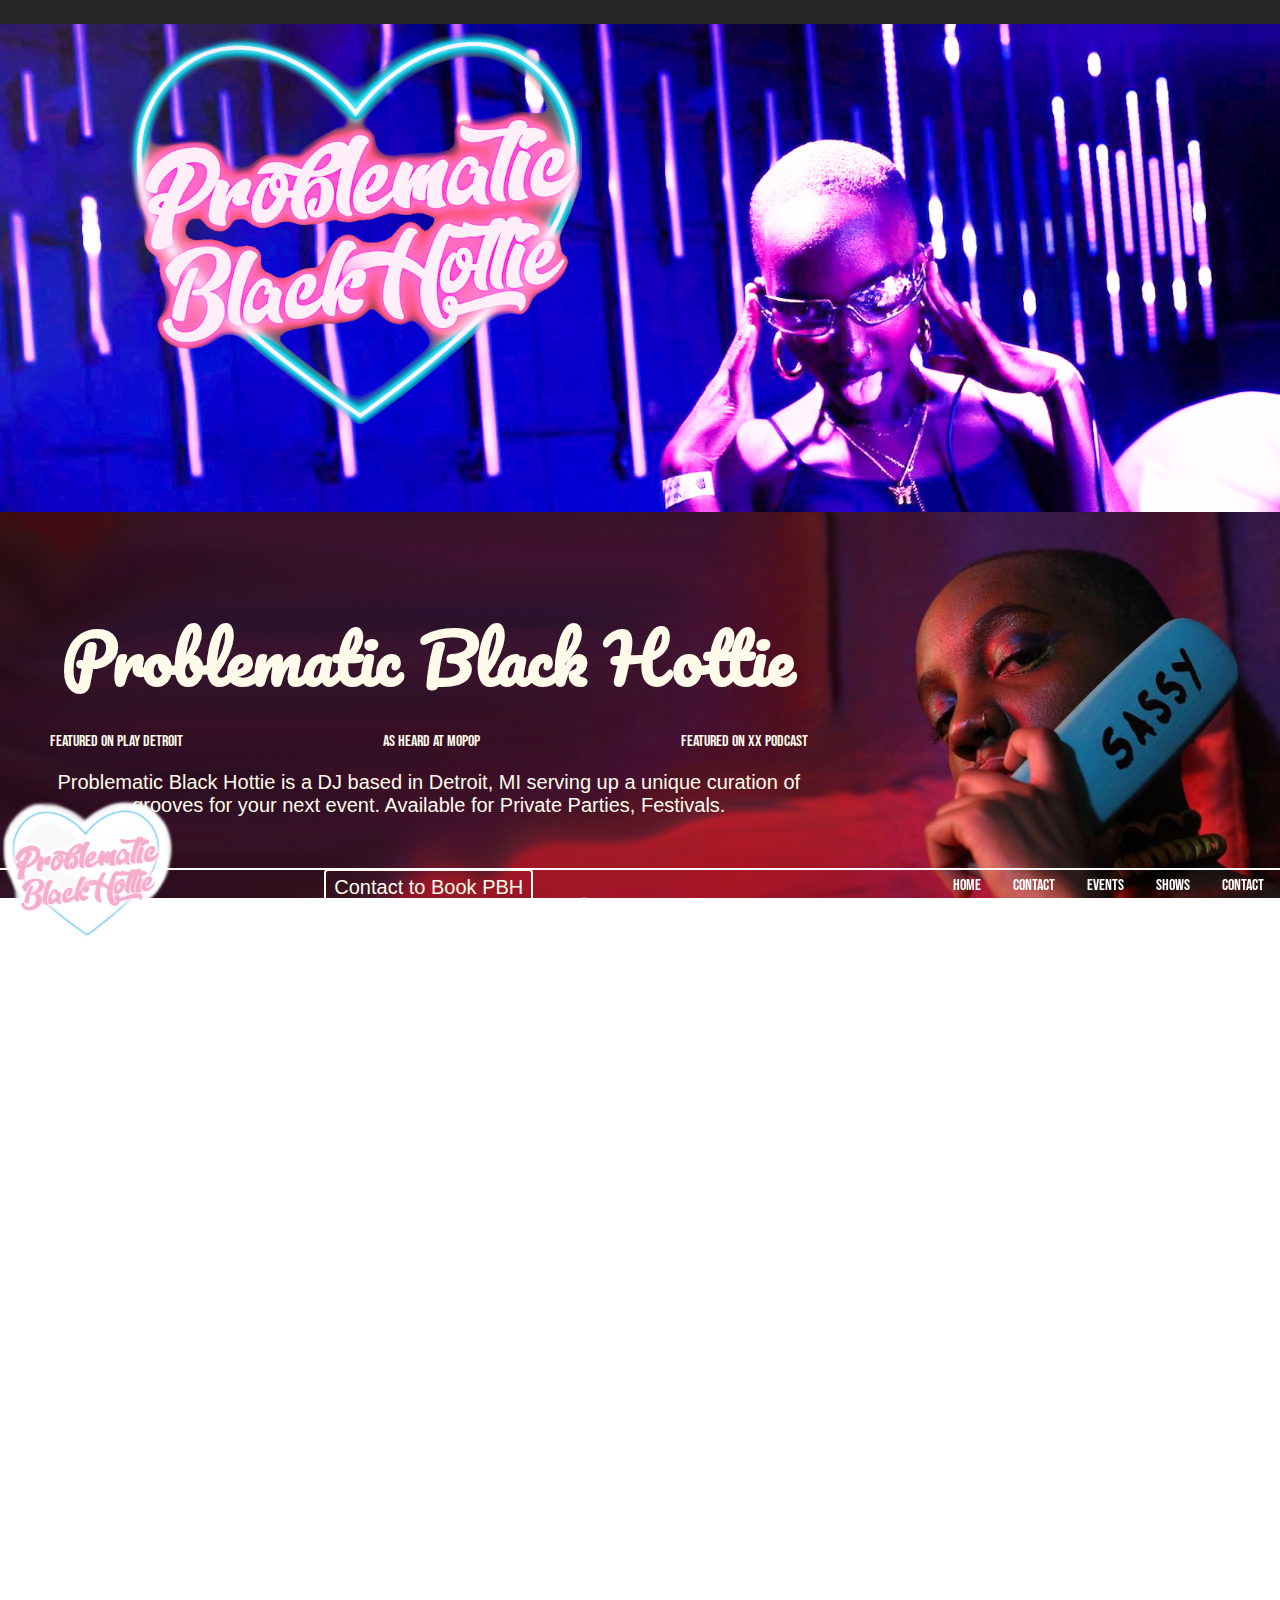
==== index.html @ 229913a7 "Initial draft." ====
<!DOCTYPE html>
<html lang="en">

<head>
    <meta charset="utf-8">
    <title>Problematic Black Hottie</title>
    <meta name="description" content="From classic RnB, to the hottest current music from around the world, Problematic Black Hottie (aka Nyambura Njee) is one of Detroit’s leading premier selectors and tastemakers. For PBH, her outstanding selecting skills plus acute ability too curate a contagious vibe, combined with an “Iconic” aesthetic are her defining factor. With a consistently signature style, sound, look, and energy, Problematic Black Hottie has become a Detroit staple and household name in less than two years.">
    <meta name="keywords" content=" detroit dj, detroit artist, RnB dj, international dj">
    <link rel="stylesheet" href="styles/style.css">
    <meta name="viewport" content="width=device-width, initial-scale=1.0">
    <meta property="og:title" content="Problematic Black Hottie" />
    <meta property="og:description" content="Problematic Black Hottie is a DJ from Detroit, MI, USA.  Has become a Detroit staple and household name in less than two years." />
    <meta property="og:type" content="website" />
    <meta property="og:url" content="https://www.problematicblackhottie.com/" />
    <meta property="og:image" content="image/og/pbh-og-300.jpg" />
    <meta property="og:image:width" content="300" />
    <meta property="og:image:height" content="300" />
    <meta property="og:image" content="image/og/pbh-og-1000.jpg" />
    <meta property="og:image:width" content="1000" />
    <link rel="shortcut icon" href="/favicon.ico" />
    <link href="https://fonts.googleapis.com/css?family=Anton|Bebas+Neue|Pacifico|Questrial&display=swap" rel="stylesheet">
    <script src="https://code.jquery.com/jquery-3.4.1.min.js" integrity="sha256-CSXorXvZcTkaix6Yvo6HppcZGetbYMGWSFlBw8HfCJo=" crossorigin="anonymous"></script>
    <script src="scripts/script.js"></script>
</head>

<body>
    <header class="menu">
        <div class="logo"><img src="images/content/pbh-logo-cutout-white-color.png" alt="Problematic Black Hottie logo"></div>
        <nav class="nav">

            <ul id="menu">
                <li><a href="/">Home</a></li>
                <li><a href="mailto:Zach@vazumrocks.com">Contact</a></li>
                <li><a href="/events">Events</a></li>
                <li><a href="/shows">Shows</a></li>
                <li><a href="mailto:Zach@vazumrocks.com">Contact</a></li>
            </ul>

            <div class="hamburger-container">
                <ul class="hamburger">
                    <li></li>
                    <li></li>
                    <li></li>
                </ul>
            </div>

        </nav>

    </header>
    <div class="ticker-wrap"><div class="ticker">
        <div class="ticker__item">* * * Last Chance PBH All Star Merch * * *</div>
        <div class="ticker__item">New Merch coming in 2020!!!</div>
    </div></div>
    <div class="banner" style="background-image: url('images/bg/pbh-purple-dj-w-logo.jpg');">
    </div>
    <main>
        <section id="events">
            <h2>Upcoming Shows</h2>
            <!-- <div class="slant-up"></div> -->
            <div class="icon"><img src="images/content/sparkle.png"></div>
            <div class="icon"><img src="images/content/orange-slice.png"></div>
            <div class="icon"><img src="images/content/orange-whole.png"></div>
            <div class="icon"><img src="images/content/cherries.png"></div>
            <div class="flex-container">
                <ul id="show-list">
                    <li><div class="wrapper"><img src="images/content/94-east-africa-show-poster.png" alt=""><div class="show-info"><span class="date">12/31/19</span><span class="title">1517 Broadway, Detroit, MI</span><a href="" class="get-tickets button">Facebook Event<span class="visibly-hidden">Facebook Event for Problematic Black Hottie in Detroit, MI on Dec 26 2019</span></span></a></div></div></li>
                    <li><div class="wrapper"><img src="images/content/94-east-africa-show-poster.png" alt=""><div class="show-info"><span class="date">12/26/19</span><span class="title">1517 Broadway, Detroit, MI</span><a href="" class="get-tickets button">Facebook Event<span class="visibly-hidden">Facebook Event for Problematic Black Hottie in Detroit, MI on Dec 26 2019</span></span></a></div></div></li>
            </div>
        </section>
        <section id="contact">
            <div class="content-box">
                <h2>Problematic Black Hottie</h2>
                <ul>
                    <li>Featured on Play Detroit</li>
                    <li>As heard at Mopop</li>
                    <li>Featured on XX Podcast</li>
                </ul>
                <p>Problematic Black Hottie is a DJ based in Detroit, MI serving up a unique curation of grooves for your next event. Available for Private Parties, Festivals.</p>
                <button>Contact to Book PBH                
                    <div class="icon"><img src="images/content/phone.png"></div>
                </button>
            </div>
        </section>
        <section id="social-cta">
            <h2 class="visibly-hidden">Follow Problematic Black Hottie For Live and Direct Black Girl Magic</h2>

            <div class="flex-container">
                <a href="https://soundcloud.com/problematicblackhottie" class="social-icon soundcloud">
                    <div><span class="visibly-hidden">Problematic Black Hottie's Soundcloud</span>
                        <div class="inner"><img src="images/icons/soundcloud-white.png" /></div>
                    </div>
                </a>
                <a href="https://open.spotify.com/playlist/0a9Ny7xO63K26u5kKhuHhK?" class="social-icon spotify">
                    <div><span class="visibly-hidden">Problematic Black Hottie's Spotify</span>
                        <div class="inner"><img src="images/icons/spotify-white.png" /></div>
                    </div>
                </a>
                <a href="https://www.youtube.com/channel/UCrXOx9rAMqIMLn2zxDo0K-A" class="social-icon youtube">
                    <div><span class="visibly-hidden">Problematic Black Hottie's Youtube</span>
                        <div class="inner"><img src="images/icons/yt-white.svg" /></div>
                    </div>
                </a>
                <a href="https://www.facebook.com/problematicblackhottie/" class="social-icon facebook">
                    <div><span class="visibly-hidden">Problematic Black Hottie's Facebook</span>
                        <div class="inner"><img src="images/icons/fb-white.png" /></div>
                    </div>
                </a>
                <a href="https://www.instagram.com/problematicblackhottie/?hl=en" class="social-icon instagram">
                    <div><span class="visibly-hidden">Problematic Black Hottie's Instagram</span>
                        <div class="inner"><img src="images/icons/ig-white.png" /></div>
                    </div>
                </a>

            </div>
            <div class="playlist">
                <iframe src="https://open.spotify.com/embed/playlist/0a9Ny7xO63K26u5kKhuHhK" width="300" height="380" frameborder="0" allowtransparency="true" allow="encrypted-media"></iframe>
            </div>
        </section>
        
    </main>
    <footer id="music">
        <p>Copyright &copy; 2020 Problematic Black Hottie. <a href="http://alwaysuninc.com">Design by always.uninc</a></p>
    </footer>
</body>

</html>
---- styles/style.css ----
@-webkit-keyframes shake {
	0% { -webkit-transform: translate(2px, 1px) rotate(0deg); }
	10% { -webkit-transform: translate(-1px, -2px) rotate(-1deg); }
	20% { -webkit-transform: translate(-3px, 0px) rotate(1deg); }
	30% { -webkit-transform: translate(0px, 2px) rotate(0deg); }
	40% { -webkit-transform: translate(1px, -1px) rotate(1deg); }
	50% { -webkit-transform: translate(-1px, 2px) rotate(-1deg); }
	60% { -webkit-transform: translate(-3px, 1px) rotate(0deg); }
	70% { -webkit-transform: translate(2px, 1px) rotate(-1deg); }
	80% { -webkit-transform: translate(-1px, -1px) rotate(1deg); }
	90% { -webkit-transform: translate(2px, 2px) rotate(0deg); }
	100% { -webkit-transform: translate(1px, -2px) rotate(-1deg); }
}

@-webkit-keyframes ticker {
  0% {
    -webkit-transform: translate3d(0, 0, 0);
    transform: translate3d(0, 0, 0);
    visibility: visible;
  }

  100% {
    -webkit-transform: translate3d(-100%, 0, 0);
    transform: translate3d(-100%, 0, 0);
  }
}

@keyframes ticker {
  0% {
    -webkit-transform: translate3d(0, 0, 0);
    transform: translate3d(0, 0, 0);
    visibility: visible;
  }

  100% {
    -webkit-transform: translate3d(-100%, 0, 0);
    transform: translate3d(-100%, 0, 0);
  }
}

.ticker-wrap {
    position: fixed;
    z-index: 2;
    top: 0;
    left: 0;
    width: 100%;
    overflow: hidden;
    height: 1.5rem;
    line-height: 1.5rem;
    background-color: var(--black); 
    padding-left: 100%;
    box-sizing: content-box;
    text-shadow: 0 0 2px white;
    font-size: 1rem;
    font-family: 'Questrial', sans-serif;

}

.ticker {
    overflow: hidden;
    display: inline-block;
    white-space: nowrap;
    padding-right: 100%;
    box-sizing: content-box;

    -webkit-animation-iteration-count: infinite; 
            animation-iteration-count: infinite;
    -webkit-animation-timing-function: linear;
            animation-timing-function: linear;
   -webkit-animation-name: ticker;
           animation-name: ticker;
    -webkit-animation-duration: 30s;
            animation-duration: 30s;
}
.ticker__item {
    display: inline-block;
    color: white;
    margin: 0 2rem;
}
.ticker__item:nth-of-type(1) {
    color: var(--light-purple);
}
.ticker__item:nth-of-type(2) {
    color: var(--light-pink);
}
.ticker__item:nth-of-type() {
    color: var(--light-teal);
}



/* Reset */

* {
    box-sizing: border-box;
    max-width: 100%;
}

img {
    max-width: 100%;
}

html,
body {
    --off-white: #fffbea;
    --light-teal: #93E1D8;
    --light-purple: #E2AFDE;
    --purple: #9266BE;
    --pink: #FF5D73;
    --light-pink: #FFA69E;
    --green: #73E2A7;
    --yellow: #FDDA24;
    --black: #272727;
    width: 100%;
    max-width: 100%;
    height: 100%;
    font-size: 16px;
    font-family: 'Roboto Condensed', sans-serif;
    font-weight: 300;
    padding: 0;
    margin: 0;
    background-color: white;
    color: var(--black);
    overflow-x: hidden;
    position: relative;
}

.visibly-hidden {
    text-indent: -9999px;
    color: transparent;
    font-size: 0;
    margin: 0;
}

h1,
h2,
h3,
h4,
h5 {
    font-family: 'Pacifico', cursive;
    font-weight: 700;
    color: inherit;
    margin-top: 0;
    margin-bottom: 1rem;
    text-align: center;
}

h1 {
    font-size: 7vw;
    position: relative;
}

h2 {
    font-size: 5vw;
    position: relative;
}

h3 {
    font-size: 4vw;
    position: relative;
}

h4 {
    font-size: 3vw;
}

.big {
    display: block;
}

.subheader {
    display: block;
    font-family: 'Roboto Condensed', sans-serif;
    font-size: 80%;
}

strong {
    font-weight: 700;
}

a {
    cursor: pointer;
    text-decoration: none;
    color: var(--black);
    display: inline-block;
    transition: .4s;
}

a:hover,
a:focus {
    color: var(--black);
}

blockquote {
    margin-top: 2em;
    font-style: italic;
    text-align: left;
}

ul {
    margin: 0;
    padding: 0;
}

ul li {
    margin: 0;
    padding: 0;
    list-style-type: none;
}

.nav {
    width: 100%;
    clear: both;
    position: relative;
}

ul#menu li a {
    width: 100%;
    display: block;
    padding: 0.25em 1em 0 1em;
    transition: background 0.2s;
    text-decoration: none;
    position: relative;
    line-height: 1.5em;
    color: white;
}
ul#menu li a:hover,
ul#menu li a:focus {
    color: var(--pink);
    background-color: rgba( 255, 255, 255, 0.8);
    box-shadow: 0 0 10px#FFF;
}

.nav ul#menu {
    display: flex;
    justify-content: flex-end;
}

.social-icon {
    flex: 1 1 auto;
    text-decoration: none;
    color: #FFF;
    max-width: 100%;
    border-radius: 5px;
    border: 2px solid transparent;
    position: relative;
    padding: 1em;
    opacity: .7;
}

.social-icon:hover,
.social-icon:focus {
    opacity: 1;
}

.social-icon .inner {
    position: absolute;
    height: 100%;
    width: 100%;
    border-radius: 50%;
    display: flex;
    align-items: center;
    justify-content: center;
    top: 0;
    left: 0;
}

.social-icon>div {
    margin: 10px;
}

.social-icon img {
    position: relative;
    display: block;
    width: 70%;
}

#promo-modal {

}

#promo-banner {
    background:
}



/* ----------------------------------------------
 * Generated by Animista on 2019-12-25 13:0:41
 * Licensed under FreeBSD License.
 * See http://animista.net/license for more info. 
 * w: http://animista.net, t: @cssanimista
 * ---------------------------------------------- */

/**
 * ----------------------------------------
 * animation wobble-hor-bottom
 * ----------------------------------------
 */
 @-webkit-keyframes wobble-hor-bottom {
    0%,
    100% {
      -webkit-transform: translateX(0%);
              transform: translateX(0%);
      -webkit-transform-origin: 50% 50%;
              transform-origin: 50% 50%;
    }
    15% {
      -webkit-transform: translateX(-30px) rotate(-6deg);
              transform: translateX(-30px) rotate(-6deg);
    }
    30% {
      -webkit-transform: translateX(15px) rotate(6deg);
              transform: translateX(15px) rotate(6deg);
    }
    45% {
      -webkit-transform: translateX(-15px) rotate(-3.6deg);
              transform: translateX(-15px) rotate(-3.6deg);
    }
    60% {
      -webkit-transform: translateX(9px) rotate(2.4deg);
              transform: translateX(9px) rotate(2.4deg);
    }
    75% {
      -webkit-transform: translateX(-6px) rotate(-1.2deg);
              transform: translateX(-6px) rotate(-1.2deg);
    }
  }
  @keyframes wobble-hor-bottom {
    0%,
    100% {
      -webkit-transform: translateX(0%);
              transform: translateX(0%);
      -webkit-transform-origin: 50% 50%;
              transform-origin: 50% 50%;
    }
    15% {
      -webkit-transform: translateX(-30px) rotate(-6deg);
              transform: translateX(-30px) rotate(-6deg);
    }
    30% {
      -webkit-transform: translateX(15px) rotate(6deg);
              transform: translateX(15px) rotate(6deg);
    }
    45% {
      -webkit-transform: translateX(-15px) rotate(-3.6deg);
              transform: translateX(-15px) rotate(-3.6deg);
    }
    60% {
      -webkit-transform: translateX(9px) rotate(2.4deg);
              transform: translateX(9px) rotate(2.4deg);
    }
    75% {
      -webkit-transform: translateX(-6px) rotate(-1.2deg);
              transform: translateX(-6px) rotate(-1.2deg);
    }
  }
  

  .icon {
    position: absolute;
    width: 150px;
    z-index: 5;
    display: none;
}

.icon:hover {
    -webkit-animation: wobble-hor-bottom 2s infinite both;
	        animation: wobble-hor-bottom 2s infinite both;
}

#events h2 {
    margin: 0;
}

#events .icon:nth-of-type(1) {
    top: -100px;
    left: 2vw;
}

#events .icon:nth-of-type(2) {
    top: 100px;
    right: -10px;
}

#events .icon:nth-of-type(3) {
    bottom: 20px;
    left: -20px;
}

#events .icon:nth-of-type(4) {
    bottom: -50px;
    right: 20px;
}

/* Layout */

section {
    position: relative;
}

section>div {
    padding: 1em;
    width: 1300px;
    max-width: 100%;
    margin: 0 auto;
}

.flex-container {
    display: flex;
    align-items: center;
    flex-wrap: wrap;
    justify-content: center;
    position: relative;
}

.one-half {
    flex: 0 1 100%;
    padding: 2em 1em;
    text-align: center;
}

header {
    position: fixed;
    bottom: 0;
    display: flex;
    width: 100%;
    z-index: 10;
    height: 2em;
    border-top: 2px solid white;
    border-bottom: 2px solid white;
    font-family: 'Bebas Neue', cursive;
}

header .logo {
    width: 200px;
    margin: -75px 0 0 0;
    display: none;
}

header .menu ul li a {
    color: var(--black);
    text-decoration: none;
    text-transform: uppercase
}

.banner {
    background-position: center;
    background-size: cover;
    height: 40vw;
    min-height: 200px;
    display: flex;
    justify-content: center;
    align-items: center;
    overflow: hidden;
    position: relative;
}

.banner.video {
    height: 43vw;
    min-height: 0;
}

.banner img {
    opacity: 0.5;
    margin-top: 50px;
    width: 35vw;
}

.banner video {
    position: absolute;
    width: 112%;
    max-width: 112%;
}


/* footer */

footer {
    text-align: right;
    font-size: small;
    font-weight: normal;
    overflow: auto;
    position: absolute;
    bottom: 0;
    right: 0;
    color: var(--black);
}

footer a,
footer a:hover,
footer a:focus {
    color: var(--black);
}

footer p {
    position: absolute;
    bottom: 0;
    right: 0;
    padding: 1em 1em 1.5rem;
}


/* Sections */

#contact {
    background-image: url('../images/bg/pbh-sassy-phone.jpg');
    background-size: cover;
    background-position: center;
    min-height: 40vw;
    text-align: center;
    position: relative;
    padding: 0 2vw;
    color: var(--off-white);
    display: flex;
    align-items: center;
}



#contact h2 {
    font-size: 5.2vw;
    font-family: 'Pacifico', cursive;
}

#contact ul {
    display: flex;
    flex: 0 1 auto;
    align-items: center;
    justify-content: space-between;
    flex-wrap: wrap;
    font-family: 'Bebas Neue', cursive;
    margin: 0 0 1.25rem 0;
}

#contact ul li {
    margin: 0 0.5rem;
}

#contact p {
    font-size: 1.25rem;
}

#contact button {
    display: inline-block;
    margin: 2rem auto;
    font-size: 1.25rem;
    line-height: 2rem;
    background: transparent;
    padding: 0 0.5rem;
    border: 2px solid var(--off-white);
    color: var(--off-white);
    border-radius: 4px;
    position: relative;
}

#contact button:hover,
#contact button:focus {
    box-shadow: 0 0 10px var(--off-white);
    background: var(--off-white);
    color: var(--pink);
}

#contact .icon {
    top: 20px;
    left: 70%;

}

#contact button:hover .icon,
#contact button:focus .icon,
#contact .icon:hover {
    -webkit-animation: shake 1s infinite both;
	        animation: shake 1s infinite both;
}

#contact .content-box {
    padding: 1rem;
}

.wavy-up {
    position: absolute;
    top: -100px;
    background-image: url(../images/bg/wavy.png);
}

#events {
    background: rgb(255, 124, 132);
    background: linear-gradient(90deg, rgba(255, 124, 132, 1) 0%, rgba(251, 239, 255, 1) 50%, rgba(226, 175, 222, 1) 100%); */
    padding: 0;
}

.slant-up {
    position: absolute;
    height: 100px;
    background: white;
    transform: rotate(25deg);
    width: 150%;
}

#events {
    display: none;
}

#events.show {
    display: block;
}

#events h2 {
    text-align: center;
}

#events ul {
    display: flex;
    flex-wrap: wrap;
    align-items: stretch;
    justify-content: center;
}

#events ul li {
    flex: 0 0 250px;
    position: relative;
    display: none
}

#events ul li.active {
    display: block;

}

#events ul li .wrapper {
    margin: 0.5rem;
    position: relative;
    line-height: 0;
}

#events ul li .show-info {
    display: block;
    position: absolute;
    top: 0;
    left: 0;
    bottom: 0;
    right: 0;
    opacity: 0;
    transition: .4s;
    background-color: rgba( 255, 255, 255, 0.7);
    margin: 0.5rem;
    padding: 0.5rem;
    line-height: 1.25rem;
    font-family: 'Bebas Neue', cursive;
}

#events ul li .show-info > span{
    display: block;
}
#events ul li .show-info a {
    display: inline-block;
    background: var(--black);
    padding: 0.35em 0.5em 0 0.5em;
    color: white;
    line-height: 1rem;
}

#events ul li:hover .show-info {
    opacity: 1;
}

#social-cta {
    background-color: #fba0a5;
    background-image: url('../images/bg/neon-pink-frame-text.png');
    background-size: cover;
    background-position: center;
    min-height: 40vw;
    text-align: center;
    position: relative;
    padding: 25vw 15vw;
}

#social-cta .flex-container {
    justify-content: space-between;
    padding: 0;
}

#music {
    background-image: url('../images/bg/yellow-bg.png');
    background-size: cover;
    background-position: left;
    min-height: 40vw;
    position: relative;
    min-height: 380px;
}

.playlist {
    position: absolute;
    left: 0;
    bottom: -30vw;
    display: flex;
    justify-content: center;
    width: 100%;
    padding: 0;
    z-index: 1;
}

.playlist iframe {
    border-radius: 4px;
    border: 4px solid black;
    box-shadow: 0 0 10px#FFF;
}

@media screen and (min-width: 500px) {
    header.menu .logo {
        display: block;
    }
    #contact {
        padding: 0 35vw 0 2vw;
    }
    .icon {
        display: block;
    }
}

@media screen and (min-width: 650px) {
    .flex-container {
        flex-wrap: nowrap;
    }
    .one-half {
        flex: 0 1 50%;
        padding: 2em 1em 2em 2em;
    }
}
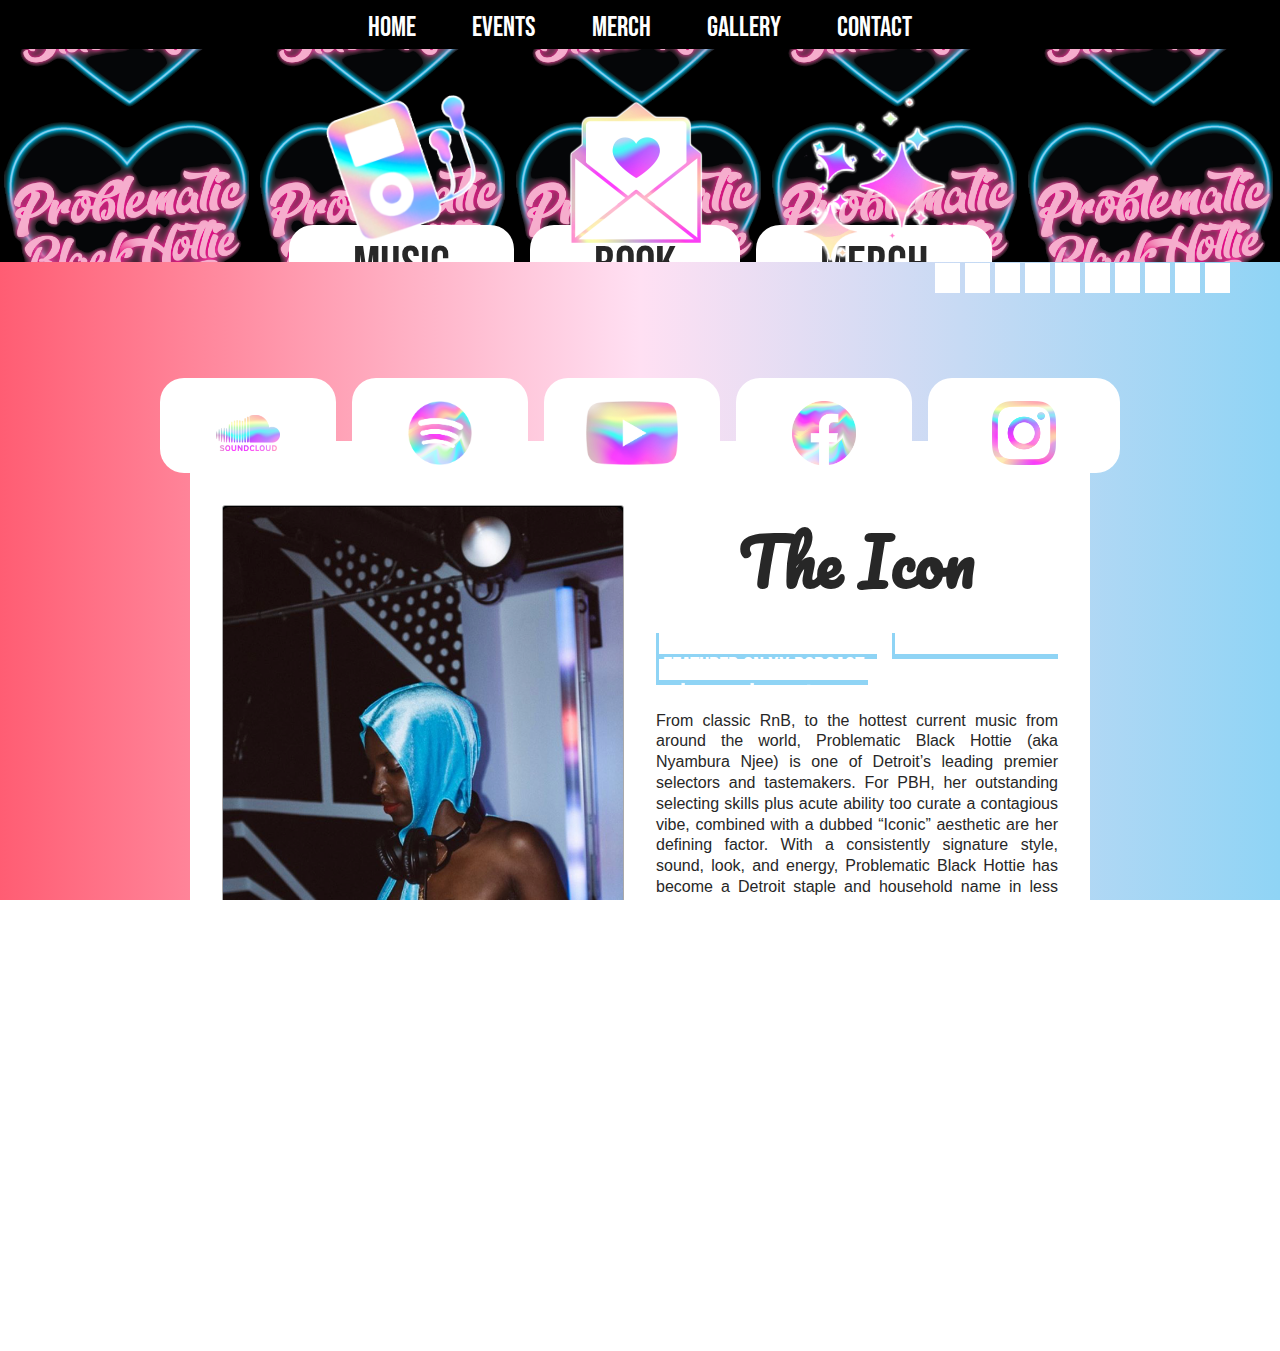
==== commit c509fb28: "V3 myspace inspiration." ====
--- a/index.html
+++ b/index.html
@@ -6,6 +6,8 @@
     <title>Problematic Black Hottie</title>
     <meta name="description" content="From classic RnB, to the hottest current music from around the world, Problematic Black Hottie (aka Nyambura Njee) is one of Detroit’s leading premier selectors and tastemakers. For PBH, her outstanding selecting skills plus acute ability too curate a contagious vibe, combined with an “Iconic” aesthetic are her defining factor. With a consistently signature style, sound, look, and energy, Problematic Black Hottie has become a Detroit staple and household name in less than two years.">
     <meta name="keywords" content=" detroit dj, detroit artist, RnB dj, international dj">
+    <link rel="stylesheet" href="styles/menu.css">
+    <link rel="stylesheet" href="styles/buttons.css">
     <link rel="stylesheet" href="styles/style.css">
     <meta name="viewport" content="width=device-width, initial-scale=1.0">
     <meta property="og:title" content="Problematic Black Hottie" />
@@ -25,15 +27,14 @@
 
 <body>
     <header class="menu">
-        <div class="logo"><img src="images/content/pbh-logo-cutout-white-color.png" alt="Problematic Black Hottie logo"></div>
         <nav class="nav">
 
             <ul id="menu">
                 <li><a href="/">Home</a></li>
-                <li><a href="mailto:Zach@vazumrocks.com">Contact</a></li>
                 <li><a href="/events">Events</a></li>
-                <li><a href="/shows">Shows</a></li>
-                <li><a href="mailto:Zach@vazumrocks.com">Contact</a></li>
+                <li><a href="/merch">Merch</a></li>
+                <li><a href="/gallery">Gallery</a></li>
+                <li><a href="/contact">Contact</a></li>
             </ul>
 
             <div class="hamburger-container">
@@ -45,82 +46,170 @@
             </div>
 
         </nav>
-
     </header>
-    <div class="ticker-wrap"><div class="ticker">
-        <div class="ticker__item">* * * Last Chance PBH All Star Merch * * *</div>
-        <div class="ticker__item">New Merch coming in 2020!!!</div>
-    </div></div>
-    <div class="banner" style="background-image: url('images/bg/pbh-purple-dj-w-logo.jpg');">
+    <main>
+    <h1 class="visually hidden">Problematic Black Hottie</h1>
+
+    <div class="video-container">
+    <div class="banner video" style="background-image: url('images/content/pbh-logo.png');">
+        <!-- <video autoplay muted loop>
+            <source src="images/pbh-intro-crop.mp4" type="video/mp4">
+          </video>     -->
+
+        
+        <div id="big-nav" class="tabs">
+            <div class="sticker">
+                <div class="icon"><img src="images/content/music.png"></div>
+                <div class="label">Music</div>
+            </div>
+            <div class="sticker">
+                <div class="icon"><img src="images/content/envelope-open.png"></div>
+                <div class="label">Book</div>
+            </div>
+            <div class="sticker">
+                <div class="icon"><img src="images/content/sparkle.png"></div>
+                <div class="label">Merch</div>
+            </div>
+        </div>
     </div>
-    <main>
+
+    </div>
+    
+        
         <section id="events">
-            <h2>Upcoming Shows</h2>
+            <!-- <h2>Upcoming Shows</h2> -->
             <!-- <div class="slant-up"></div> -->
-            <div class="icon"><img src="images/content/sparkle.png"></div>
-            <div class="icon"><img src="images/content/orange-slice.png"></div>
+            <!-- <div class="icon"><img src="images/icons/disco-ball.png"></div> -->
+            <!-- 
             <div class="icon"><img src="images/content/orange-whole.png"></div>
-            <div class="icon"><img src="images/content/cherries.png"></div>
+            <div class="icon"><img src="images/content/cherries.png"></div> -->
             <div class="flex-container">
                 <ul id="show-list">
-                    <li><div class="wrapper"><img src="images/content/94-east-africa-show-poster.png" alt=""><div class="show-info"><span class="date">12/31/19</span><span class="title">1517 Broadway, Detroit, MI</span><a href="" class="get-tickets button">Facebook Event<span class="visibly-hidden">Facebook Event for Problematic Black Hottie in Detroit, MI on Dec 26 2019</span></span></a></div></div></li>
-                    <li><div class="wrapper"><img src="images/content/94-east-africa-show-poster.png" alt=""><div class="show-info"><span class="date">12/26/19</span><span class="title">1517 Broadway, Detroit, MI</span><a href="" class="get-tickets button">Facebook Event<span class="visibly-hidden">Facebook Event for Problematic Black Hottie in Detroit, MI on Dec 26 2019</span></span></a></div></div></li>
+                    <li><div class="wrapper"><img src="images/content/94-east-africa-show-poster.png" alt=""><div class="show-info"><span class="date">12/31/20</span><span class="title">1517 Broadway, Detroit, MI</span><a href="" class="get-tickets button">Facebook Event<span class="visibly-hidden">Facebook Event for Problematic Black Hottie in Detroit, MI on Dec 26 2019</span></span></a></div></div></li>
+                    <li><div class="wrapper"><img src="images/content/94-east-africa-show-poster.png" alt=""><div class="show-info"><span class="date">12/26/20</span><span class="title">1517 Broadway, Detroit, MI</span><a href="" class="get-tickets button">Facebook Event<span class="visibly-hidden">Facebook Event for Problematic Black Hottie in Detroit, MI on Dec 26 2019</span></span></a></div></div></li>
             </div>
         </section>
-        <section id="contact">
-            <div class="content-box">
-                <h2>Problematic Black Hottie</h2>
-                <ul>
-                    <li>Featured on Play Detroit</li>
-                    <li>As heard at Mopop</li>
-                    <li>Featured on XX Podcast</li>
-                </ul>
-                <p>Problematic Black Hottie is a DJ based in Detroit, MI serving up a unique curation of grooves for your next event. Available for Private Parties, Festivals.</p>
-                <button>Contact to Book PBH                
-                    <div class="icon"><img src="images/content/phone.png"></div>
-                </button>
-            </div>
-        </section>
+        
         <section id="social-cta">
+            <div class="bar-animate">
+                <div>
+                <div class="bar bar1"></div>
+                <div class="bar bar2"></div>
+                <div class="bar bar2"></div>
+                <div class="bar bar3"></div>
+                <div class="bar bar4"></div>
+                <div class="bar bar5"></div>
+                <div class="bar bar6"></div>
+                <div class="bar bar2"></div>
+                <div class="bar bar3"></div>
+                <div class="bar bar1"></div>
+            </div>
+            <div>
+                <div class="bar bar7"></div>
+                <div class="bar bar6"></div>
+                <div class="bar bar2"></div>
+                <div class="bar bar5"></div>
+                <div class="bar bar3"></div>
+                <div class="bar bar2"></div>
+                <div class="bar bar1"></div>
+                <div class="bar bar4"></div>
+                <div class="bar bar5"></div>
+                <div class="bar bar7"></div>
+            </div>
+            </div>
             <h2 class="visibly-hidden">Follow Problematic Black Hottie For Live and Direct Black Girl Magic</h2>
 
-            <div class="flex-container">
+            <div class="tabs">
+                <div class="sticker">
+                <div class="label">
+
+                
                 <a href="https://soundcloud.com/problematicblackhottie" class="social-icon soundcloud">
                     <div><span class="visibly-hidden">Problematic Black Hottie's Soundcloud</span>
-                        <div class="inner"><img src="images/icons/soundcloud-white.png" /></div>
-                    </div>
-                </a>
+                        <img src="images/icons/soundcloud-holo.png" />
+                    </div>
+                </a>
+            </div>
+        </div>
+        <div class="sticker">
+
+            <div class="label">
+
                 <a href="https://open.spotify.com/playlist/0a9Ny7xO63K26u5kKhuHhK?" class="social-icon spotify">
                     <div><span class="visibly-hidden">Problematic Black Hottie's Spotify</span>
-                        <div class="inner"><img src="images/icons/spotify-white.png" /></div>
-                    </div>
-                </a>
+                        <img src="images/icons/spotify-holo.png" />
+                    </div>
+                </a>
+            </div>
+        </div>
+        <div class="sticker">
+
+            <div class="label">
+
                 <a href="https://www.youtube.com/channel/UCrXOx9rAMqIMLn2zxDo0K-A" class="social-icon youtube">
                     <div><span class="visibly-hidden">Problematic Black Hottie's Youtube</span>
-                        <div class="inner"><img src="images/icons/yt-white.svg" /></div>
-                    </div>
-                </a>
+                        <img src="images/icons/yt-holo.png" />
+                    </div>
+                </a>
+            </div>
+        </div>
+        <div class="sticker">
+
+            <div class="label">
+
                 <a href="https://www.facebook.com/problematicblackhottie/" class="social-icon facebook">
                     <div><span class="visibly-hidden">Problematic Black Hottie's Facebook</span>
-                        <div class="inner"><img src="images/icons/fb-white.png" /></div>
-                    </div>
-                </a>
+                        <img src="images/icons/fb-holo.png" />
+                    </div>
+                </a>
+            </div>
+        </div>
+        <div class="sticker">
+
+            <div class="label">
+
                 <a href="https://www.instagram.com/problematicblackhottie/?hl=en" class="social-icon instagram">
                     <div><span class="visibly-hidden">Problematic Black Hottie's Instagram</span>
-                        <div class="inner"><img src="images/icons/ig-white.png" /></div>
-                    </div>
-                </a>
-
-            </div>
-            <div class="playlist">
-                <iframe src="https://open.spotify.com/embed/playlist/0a9Ny7xO63K26u5kKhuHhK" width="300" height="380" frameborder="0" allowtransparency="true" allow="encrypted-media"></iframe>
-            </div>
+                        <img src="images/icons/ig-holo.png" />
+                    </div>
+                </a>
+            </div>
+        </div>
+                
+
+            </div>
+            <div class="content">
+                <div class="flex-container gallery">
+                    <div>
+                    <div><img src="images/content/pbh-blue-dj.png" alt=""></div>
+                </div>
+                <div>
+                    <h2>The Icon</h2>
+
+                    <div id="contact">
+                    <ul>
+                        <li class="pink-text"><a href="">Featured on Play Detroit</a></li>
+                        <li class="pink-text"><a href="">As heard at Mopop</a></li class="pink-text">
+                        <li class="pink-text"><a href="">Featured on XX Podcast</a></li class="pink-text">
+                    </ul>
+            </div>
+                    <p>
+                        From classic RnB, to the hottest current music from around the world, Problematic Black Hottie (aka Nyambura Njee) is one of Detroit’s leading premier selectors and tastemakers. For PBH, her outstanding selecting skills plus acute ability too curate a contagious vibe, combined with a dubbed “Iconic” aesthetic are her defining factor. With a consistently signature style, sound, look, and energy, Problematic Black Hottie has become a Detroit staple and household name in less than two years.
+                    </p>
+                </div>
+
+
+</div>  
+                
+            </div>
+            <!-- <img class="pbh" src="images/content/pbh-cutout.png" alt=""></div> -->
+            <footer id="music">
+                <p>Copyright &copy; 2020 Problematic Black Hottie. <a href="http://alwaysuninc.com">Design by always.uninc</a></p>
+            </footer>
         </section>
         
     </main>
-    <footer id="music">
-        <p>Copyright &copy; 2020 Problematic Black Hottie. <a href="http://alwaysuninc.com">Design by always.uninc</a></p>
-    </footer>
+    
 </body>
 
 </html>--- a/styles/menu.css
+++ b/styles/menu.css
@@ -0,0 +1,114 @@
+* {
+    box-sizing: border-box;
+    margin: 0;
+    padding: 0;
+  }
+  
+  body {
+    font-family: "Montserrat";
+    background-color: #fff;
+  }
+  body ul li {
+    list-style-type: none;
+  }
+  
+  .nav {
+    width: 100%;
+    z-index: 10;
+    clear: both;
+    position: relative;
+  }
+  
+  ul#menu {
+    display: none;
+  }
+  
+  ul#menu li a {
+    width: 100%;
+    display: block;
+    color: #fff;
+    padding: 1em 2em;
+    transition: background 0.2s;
+    text-decoration: none;
+    position: relative;
+    line-height: 1.5em;
+  }
+  ul#menu a:hover {
+    background-color: #303030;
+  }
+  
+  @media screen and (min-width: 500px) {
+
+    header {
+      align-items: flex-start;
+    }
+    .hamburger-container {
+      display: none;
+    }
+  
+    .nav ul#menu {
+      display: flex;
+      justify-content: flex-end;
+      font-size: 2.2vw;
+    }
+   
+    /* ul#menu li a:after {
+        content: '';
+        background-color: white;
+        height: 100%;
+        width: 3px;
+        position: absolute;
+        right: 0;
+        top: 0;
+    } */
+    ul#menu li:last-child a:after {
+        content: none;
+        display: none;
+    }
+  }
+
+  ul.hamburger li {
+    height: 5px;
+    background: #fff;
+    content: "";
+    position: relative;
+    transition: 0.25s ease-in-out;
+  }
+  
+  .hamburger .hidden {
+    opacity: 0;
+  }
+  
+  .rot45deg {
+    transform: rotate(45deg);
+    top: 10px !important;
+  }
+  
+  .rot-45deg {
+    transform: rotate(-45deg);
+  }
+  
+  ul.hamburger {
+    display: block;
+  }
+  ul.hamburger li:nth-child(1) {
+    top: 0;
+  }
+  ul.hamburger li:nth-child(2) {
+    top: 5px;
+  }
+  ul.hamburger li:nth-child(3) {
+    top: 10px;
+  }
+  
+  .hamburger-container {
+    width: 38px;
+    margin: 7px;
+    height: 30px;
+    cursor: pointer;
+    margin-left: auto;
+    position: absolute;
+    top: 0;
+    right: 0;
+  }
+  --- a/styles/buttons.css
+++ b/styles/buttons.css
@@ -0,0 +1,63 @@
+
+/* ===[ Begin Chunky Button ]=== */
+
+.chunky{
+    /* Normal State */
+    padding: 4px 15px 7px 15px;
+    width: auto;
+    height: auto;
+    color: #fff;
+    font-family: Arial, Helvetica, sans-serif;
+    font-size: 16px;
+    font-weight: bold;
+    font-style: normal;
+    font-smoothing: antialiased;
+    -webkit-font-smoothing: antialiased;
+    -moz-font-smoothing: antialiased;
+    -o-font-smoothing: antialiased;
+    -ms-font-smoothing: antialiased;
+    text-decoration: none;
+    text-shadow: 0 -1px 1px rgba(0,0,0,0.50);
+    border-radius: 3px;
+    -webkit-border-radius: 3px;
+    -moz-border-radius: 3px;
+    -o-border-radius: 3px;
+    -ms-border-radius: 3px;
+    border: 1px solid rgba(0,0,0,0.50);
+    border-top: 1px solid rgba(0,0,0,0.001);
+    cursor: pointer;
+}
+
+.chunky{
+    /* Hover State */
+    box-shadow: 0 0 10px rgba(0,0,0,0.35), 0px 1px 3px rgba(0,0,0,0.18), inset 0px -3px 0px rgba(0,0,0,0.35), inset 0px 14px 14px rgba(255,255,255,0.35);
+        -webkit-box-shadow: 0 0 10px rgba(0,0,0,0.35), 0px 1px 3px rgba(0,0,0,0.18), inset 0px -3px 0px rgba(0,0,0,0.35), inset 0px 14px 14px rgba(255,255,255,0.35);
+        -moz-box-shadow: 0 0 10px rgba(0,0,0,0.35), 0px 1px 3px rgba(0,0,0,0.18), inset 0px -3px 0px rgba(0,0,0,0.35), inset 0px 14px 14px rgba(255,255,255,0.35);
+        -o-box-shadow: 0 0 10px rgba(0,0,0,0.35), 0px 1px 3px rgba(0,0,0,0.18), inset 0px -3px 0px rgba(0,0,0,0.35), inset 0px 14px 14px rgba(255,255,255,0.35);
+        -ms-box-shadow: 0 0 10px rgba(0,0,0,0.35), 0px 1px 3px rgba(0,0,0,0.18), inset 0px -3px 0px rgba(0,0,0,0.35), inset 0px 14px 14px rgba(255,255,255,0.35);
+  
+    cursor: pointer;
+}
+
+.chunky:hover,.chunky:focus {
+    color: white;
+    /* Active State (clicked on) */
+    padding: 6px 15px 5px 15px;
+    border-top: 1px solid rgba(0,0,0,0.55);
+    -webkit-animation: none;
+    cursor: pointer !important;
+    padding: 6px 15px 5px 15px;
+    border-top: 1px solid rgba(0,0,0,0.55);
+    box-shadow: 0 0 10px rgba(0,0,0,0.35), 0px 2px 1px rgba(255,255,255,0.50), inset 0px 1px 4px rgba(0,0,0,0.35), inset 0px -14px 14px rgba(255,255,255,0.10);
+    -webkit-box-shadow: 0 0 10px rgba(0,0,0,0.35), 0px 2px 1px rgba(255,255,255,0.50), inset 0px 1px 4px rgba(0,0,0,0.35), inset 0px -14px 14px rgba(255,255,255,0.10);
+    -moz-box-shadow: 0 0 10px rgba(0,0,0,0.35), 0px 2px 1px rgba(255,255,255,0.50), inset 0px 1px 4px rgba(0,0,0,0.35), inset 0px -14px 14px rgba(255,255,255,0.10);
+    -o-box-shadow: 0 0 10px rgba(0,0,0,0.35), 0px 2px 1px rgba(255,255,255,0.50), inset 0px 1px 4px rgba(0,0,0,0.35), inset 0px -14px 14px rgba(255,255,255,0.10);
+    -ms-box-shadow: 0 0 10px rgba(0,0,0,0.35), 0px 2px 1px rgba(255,255,255,0.50), inset 0px 1px 4px rgba(0,0,0,0.35), inset 0px -14px 14px rgba(255,255,255,0.10);
+    
+}
+
+/* ===[ End Chunky Button ]=== */
+
+/* ===[ Start Chunky Button Background Color ]=== */
+
+.chunky20 { background: #EA4C89 }
--- a/styles/style.css
+++ b/styles/style.css
@@ -1,15 +1,57 @@
-@-webkit-keyframes shake {
-	0% { -webkit-transform: translate(2px, 1px) rotate(0deg); }
-	10% { -webkit-transform: translate(-1px, -2px) rotate(-1deg); }
-	20% { -webkit-transform: translate(-3px, 0px) rotate(1deg); }
-	30% { -webkit-transform: translate(0px, 2px) rotate(0deg); }
-	40% { -webkit-transform: translate(1px, -1px) rotate(1deg); }
-	50% { -webkit-transform: translate(-1px, 2px) rotate(-1deg); }
-	60% { -webkit-transform: translate(-3px, 1px) rotate(0deg); }
-	70% { -webkit-transform: translate(2px, 1px) rotate(-1deg); }
-	80% { -webkit-transform: translate(-1px, -1px) rotate(1deg); }
-	90% { -webkit-transform: translate(2px, 2px) rotate(0deg); }
-	100% { -webkit-transform: translate(1px, -2px) rotate(-1deg); }
+.bar-animate {
+    height: 30px;
+    left: 50%;
+    margin: -30px 0 0 -20px;
+    position: absolute;
+    top: 30px;
+    width: 100%;
+    transform: rotate(180deg);
+}
+
+.bar {
+   background: white;
+    bottom: 1px;
+    height: var(--bar-width);
+    position: absolute;
+    width: calc(var(--bar-width) - 5px);      
+    animation: sound 0ms -800ms linear infinite alternate;
+}
+
+@keyframes sound {
+    0% {
+       opacity: .35;
+        height: 3px; 
+    }
+    100% {
+        opacity: 1;       
+        height: 28px;        
+    }
+}
+
+.bar:nth-child(1)  { left: var(--bar-width); animation-duration: 474ms; }
+.bar:nth-child(2)  { left: calc(var(--bar-width) * 2); animation-duration: 433ms; }
+.bar:nth-child(3)  { left: calc(var(--bar-width) * 3); animation-duration: 407ms; }
+.bar:nth-child(4)  { left: calc(var(--bar-width) * 4); animation-duration: 458ms; }
+.bar:nth-child(5)  { left: calc(var(--bar-width) * 5); animation-duration: 400ms; }
+.bar:nth-child(6)  { left: calc(var(--bar-width) * 6); animation-duration: 427ms; }
+.bar:nth-child(7)  { left: calc(var(--bar-width) * 7); animation-duration: 441ms; }
+.bar:nth-child(8)  { left: calc(var(--bar-width) * 8); animation-duration: 419ms; }
+.bar:nth-child(9)  { left: calc(var(--bar-width) * 9); animation-duration: 487ms; }
+.bar:nth-child(10) { left: calc(var(--bar-width) * 10); animation-duration: 442ms; }​
+.bar:nth-child(11) { left: calc(var(--bar-width) * 11); animation-duration: 458ms; }​
+.bar:nth-child(12) { left: calc(var(--bar-width) * 12); animation-duration: 427ms; }​
+.bar:nth-child(13) { left: calc(var(--bar-width) * 13); animation-duration: 442ms; }​
+.bar:nth-child(14) { left: calc(var(--bar-width) * 14); animation-duration: 400ms; }​
+.bar:nth-child(15) { left: calc(var(--bar-width) * 15); animation-duration: 419ms; }​
+.bar:nth-child(16) { left: calc(var(--bar-width) * 16); animation-duration: 441ms; }​
+.bar:nth-child(17) { left: calc(var(--bar-width) * 17); animation-duration: 442ms; }​
+.bar:nth-child(18) { left: calc(var(--bar-width) * 18); animation-duration: 407ms; }​
+
+@-webkit-keyframes click {
+	0% { -webkit-transform: translate(0, 0) rotate(0deg); }
+	
+	70% { -webkit-transform: translate(-10px, -10px) rotate(-5deg); }
+	100% { -webkit-transform: translate(0,0) rotate(0deg); }
 }
 
 @-webkit-keyframes ticker {
@@ -96,6 +138,10 @@
     max-width: 100%;
 }
 
+.hidden {
+    display: none;
+}
+
 img {
     max-width: 100%;
 }
@@ -103,18 +149,16 @@
 html,
 body {
     --off-white: #fffbea;
-    --light-teal: #93E1D8;
-    --light-purple: #E2AFDE;
-    --purple: #9266BE;
     --pink: #FF5D73;
-    --light-pink: #FFA69E;
-    --green: #73E2A7;
-    --yellow: #FDDA24;
+    --light-pink: #f6adcd;
+    --light-blue: #8fd4f5;
     --black: #272727;
+    --bar-width: 30px;
     width: 100%;
     max-width: 100%;
     height: 100%;
     font-size: 16px;
+    line-height: 1.3em;
     font-family: 'Roboto Condensed', sans-serif;
     font-weight: 300;
     padding: 0;
@@ -133,7 +177,7 @@
 }
 
 h1,
-h2,
+h2, .h2,
 h3,
 h4,
 h5 {
@@ -147,11 +191,15 @@
 
 h1 {
     font-size: 7vw;
-    position: relative;
-}
-
-h2 {
+    line-height: normal;
+
+    position: relative;
+}
+
+h2, .h2 {
     font-size: 5vw;
+    line-height: normal;
+
     position: relative;
 }
 
@@ -233,46 +281,35 @@
 
 .nav ul#menu {
     display: flex;
-    justify-content: flex-end;
-}
-
-.social-icon {
-    flex: 1 1 auto;
+    justify-content: center;
+    align-items: stretch;
+}
+
+.social-icon .inner {
+    top: 0;
     text-decoration: none;
-    color: #FFF;
     max-width: 100%;
-    border-radius: 5px;
-    border: 2px solid transparent;
-    position: relative;
-    padding: 1em;
-    opacity: .7;
-}
-
-.social-icon:hover,
-.social-icon:focus {
-    opacity: 1;
-}
-
-.social-icon .inner {
-    position: absolute;
-    height: 100%;
-    width: 100%;
-    border-radius: 50%;
+    height: 60px;
+    position: absolute;
     display: flex;
     align-items: center;
     justify-content: center;
-    top: 0;
-    left: 0;
-}
-
-.social-icon>div {
-    margin: 10px;
+}
+
+.social-icon:hover .inner,
+.social-icon:focus .inner {
+    opacity: 1;
+}
+
+.social-icon .inner {
+    height: 100%;
+    width: 100%;
 }
 
 .social-icon img {
     position: relative;
     display: block;
-    width: 70%;
+    max-height: 80%;;
 }
 
 #promo-modal {
@@ -280,7 +317,7 @@
 }
 
 #promo-banner {
-    background:
+    background: black;
 }
 
 
@@ -302,28 +339,26 @@
     100% {
       -webkit-transform: translateX(0%);
               transform: translateX(0%);
-      -webkit-transform-origin: 50% 50%;
-              transform-origin: 50% 50%;
     }
     15% {
-      -webkit-transform: translateX(-30px) rotate(-6deg);
-              transform: translateX(-30px) rotate(-6deg);
+      -webkit-transform: rotate(-6deg);
+              transform: rotate(-6deg);
     }
     30% {
-      -webkit-transform: translateX(15px) rotate(6deg);
-              transform: translateX(15px) rotate(6deg);
+      -webkit-transform:  rotate(6deg);
+              transform:  rotate(6deg);
     }
     45% {
-      -webkit-transform: translateX(-15px) rotate(-3.6deg);
-              transform: translateX(-15px) rotate(-3.6deg);
+      -webkit-transform:  rotate(-3.6deg);
+              transform: rotate(-3.6deg);
     }
     60% {
-      -webkit-transform: translateX(9px) rotate(2.4deg);
-              transform: translateX(9px) rotate(2.4deg);
+      -webkit-transform:  rotate(2.4deg);
+              transform:  rotate(2.4deg);
     }
     75% {
-      -webkit-transform: translateX(-6px) rotate(-1.2deg);
-              transform: translateX(-6px) rotate(-1.2deg);
+      -webkit-transform:  rotate(-1.2deg);
+              transform:  rotate(-1.2deg);
     }
   }
   @keyframes wobble-hor-bottom {
@@ -331,50 +366,52 @@
     100% {
       -webkit-transform: translateX(0%);
               transform: translateX(0%);
-      -webkit-transform-origin: 50% 50%;
-              transform-origin: 50% 50%;
     }
     15% {
-      -webkit-transform: translateX(-30px) rotate(-6deg);
-              transform: translateX(-30px) rotate(-6deg);
+      -webkit-transform: rotate(-6deg);
+              transform: rotate(-6deg);
     }
     30% {
-      -webkit-transform: translateX(15px) rotate(6deg);
-              transform: translateX(15px) rotate(6deg);
+      -webkit-transform:  rotate(6deg);
+              transform:  rotate(6deg);
     }
     45% {
-      -webkit-transform: translateX(-15px) rotate(-3.6deg);
-              transform: translateX(-15px) rotate(-3.6deg);
+      -webkit-transform:  rotate(-3.6deg);
+              transform: rotate(-3.6deg);
     }
     60% {
-      -webkit-transform: translateX(9px) rotate(2.4deg);
-              transform: translateX(9px) rotate(2.4deg);
+      -webkit-transform:  rotate(2.4deg);
+              transform:  rotate(2.4deg);
     }
     75% {
-      -webkit-transform: translateX(-6px) rotate(-1.2deg);
-              transform: translateX(-6px) rotate(-1.2deg);
+      -webkit-transform:  rotate(-1.2deg);
+              transform:  rotate(-1.2deg);
     }
   }
   
 
   .icon {
     position: absolute;
+    margin: 0 auto;
+    max-width: 100%;
     width: 150px;
+    max-height: 150px;
     z-index: 5;
     display: none;
 }
 
-.icon:hover {
+/* .icon:hover {
+    transform-origin: top center;
     -webkit-animation: wobble-hor-bottom 2s infinite both;
 	        animation: wobble-hor-bottom 2s infinite both;
-}
+} */
 
 #events h2 {
     margin: 0;
 }
 
 #events .icon:nth-of-type(1) {
-    top: -100px;
+    top: -1rem;
     left: 2vw;
 }
 
@@ -421,21 +458,21 @@
 }
 
 header {
-    position: fixed;
-    bottom: 0;
     display: flex;
     width: 100%;
     z-index: 10;
-    height: 2em;
-    border-top: 2px solid white;
-    border-bottom: 2px solid white;
     font-family: 'Bebas Neue', cursive;
+    background-color: black;
+    position: fixed;
+    top: 0;
+    left: 0;
+    right: 0;
 }
 
 header .logo {
-    width: 200px;
-    margin: -75px 0 0 0;
+    width: 150px;
     display: none;
+    z-index: 2;
 }
 
 header .menu ul li a {
@@ -447,24 +484,38 @@
 .banner {
     background-position: center;
     background-size: cover;
-    height: 40vw;
-    min-height: 200px;
-    display: flex;
-    justify-content: center;
-    align-items: center;
-    overflow: hidden;
-    position: relative;
+    /* height: 40vw;
+    min-height: 200px; */
+    
+    position: relative;
+}
+
+.video-container {
+    position: relative;
+}
+
+.video-container h1 {
+    position: absolute;
+    font-size: 5.6vw;
+    bottom: 0;
+    left: 0;
+    margin: 0;
+    color: white;
+    display: table;
+    border: .5vw solid white;
+    border-bottom: 0;
+    padding: 0 1rem;
 }
 
 .banner.video {
-    height: 43vw;
-    min-height: 0;
-}
-
-.banner img {
-    opacity: 0.5;
-    margin-top: 50px;
-    width: 35vw;
+    background-color: black;
+    /* height: 45vw;
+    min-height: 0; */
+    background-position: center;
+    background-repeat: repeat;
+    background-size: 20vw;
+    padding: 3rem 0 0 0;
+    background-attachment: fixed;
 }
 
 .banner video {
@@ -477,43 +528,52 @@
 /* footer */
 
 footer {
+    padding: 1rem 2rem;
     text-align: right;
-    font-size: small;
+    font-size: 0.7em;
     font-weight: normal;
-    overflow: auto;
-    position: absolute;
-    bottom: 0;
-    right: 0;
     color: var(--black);
-}
-
-footer a,
+    padding: 2rem 0;
+    width: 900px;
+    text-align: right;
+    margin: 0 auto;
+    color: white;
+}
+
+ a,
 footer a:hover,
 footer a:focus {
+    color: white;
+}
+
+footer p {
+    text-align: right;
+}
+
+
+/* Sections */
+
+#contact {
+    padding: 0;;
+    position: relative;
     color: var(--black);
-}
-
-footer p {
-    position: absolute;
-    bottom: 0;
-    right: 0;
-    padding: 1em 1em 1.5rem;
-}
-
-
-/* Sections */
-
-#contact {
-    background-image: url('../images/bg/pbh-sassy-phone.jpg');
-    background-size: cover;
-    background-position: center;
-    min-height: 40vw;
-    text-align: center;
-    position: relative;
-    padding: 0 2vw;
-    color: var(--off-white);
     display: flex;
     align-items: center;
+    border-bottom: .5vw solid white;
+}
+
+#contact:after {
+    content: "";
+    display: block;
+    background-image: url('../images/bg/soundwave-up.png');
+    background-size: 50%;
+    background-position: bottom center;
+    background-repeat: repeat-x;
+    position: absolute;
+    bottom: 0;
+    left: 0;
+    right: 0;
+    height: 100px;
 }
 
 
@@ -531,64 +591,82 @@
     flex-wrap: wrap;
     font-family: 'Bebas Neue', cursive;
     margin: 0 0 1.25rem 0;
-}
-
-#contact ul li {
-    margin: 0 0.5rem;
+    font-size: 2vw;
+}
+
+
+#contact ul li a {
+    padding: 0 0.25rem;
+    border-bottom: 5px solid var(--light-blue);
+    border-left: 3px solid var(--light-blue);
+
+}
+
+#contact ul li a:hover,
+#contact ul li a:focus {
+    border-bottom: 1px solid var(--light-blue);
+    border-left: 1px solid var(--light-blue);
+    padding: 4px 0.25rem 0 0.25rem;
+
 }
 
 #contact p {
-    font-size: 1.25rem;
-}
-
-#contact button {
+    text-align: left;
+}
+
+#contact .chunky {
+    position: relative;
+}
+
+#contact .chunky {
+    position: relative;
     display: inline-block;
     margin: 2rem auto;
-    font-size: 1.25rem;
-    line-height: 2rem;
-    background: transparent;
-    padding: 0 0.5rem;
-    border: 2px solid var(--off-white);
-    color: var(--off-white);
-    border-radius: 4px;
-    position: relative;
-}
-
-#contact button:hover,
-#contact button:focus {
-    box-shadow: 0 0 10px var(--off-white);
-    background: var(--off-white);
-    color: var(--pink);
 }
 
 #contact .icon {
-    top: 20px;
-    left: 70%;
-
-}
-
-#contact button:hover .icon,
-#contact button:focus .icon,
+    width: 30px;
+    top: 100%;
+    left: 100%;
+}
+
+#contact a:hover .icon,
+#contact a:focus .icon,
 #contact .icon:hover {
-    -webkit-animation: shake 1s infinite both;
-	        animation: shake 1s infinite both;
-}
-
-#contact .content-box {
-    padding: 1rem;
-}
-
-.wavy-up {
-    position: absolute;
-    top: -100px;
-    background-image: url(../images/bg/wavy.png);
-}
-
-#events {
-    background: rgb(255, 124, 132);
-    background: linear-gradient(90deg, rgba(255, 124, 132, 1) 0%, rgba(251, 239, 255, 1) 50%, rgba(226, 175, 222, 1) 100%); */
-    padding: 0;
-}
+    -webkit-animation: click 1s infinite both;
+	        animation: click 1s infinite both;
+}
+
+.form h1 {
+font-size: 3rem;
+padding-bottom: 25px;
+margin-bottom: 30px;
+line-height: 1em;
+}
+
+.form h1:before {
+    content: "";
+    width: 100%;
+    position: absolute;
+    border-bottom: 1px dashed #bbb;
+    bottom: 0;
+    left: 0;
+
+}
+
+
+.form {
+    margin-top: -100px;
+}
+
+.blue-text {
+    color: var(--light-blue)
+}
+
+.pink-text {
+    color: var(--light-pink)
+}
+
 
 .slant-up {
     position: absolute;
@@ -598,10 +676,87 @@
     width: 150%;
 }
 
+#big-nav {
+    display: flex;
+    justify-content: center;
+    align-items: flex-end;
+    height: calc(150px + 4rem);
+}
+
+.tabs {
+    display: flex;
+    justify-content: center;
+    align-items: flex-end;
+}
+
+.tabs .sticker {
+    flex: 0 1 15vw;
+    padding: 0;
+    padding-right: 1rem;
+    text-align: center;
+    transition: .4s;
+    margin-bottom: -2rem;
+}
+
+.tabs .sticker:last-of-type {
+    padding: 0;
+}
+
+.tabs .sticker:hover,
+.tabs .sticker:focus    {
+    margin-bottom: -3rem;
+}
+
+.tabs .sticker .icon {
+    margin-bottom: -20px;
+    position: relative;
+}
+.tabs .sticker .label {
+    font-size: 4vw;
+    font-family: 'Bebas Neue', cursive;
+    padding: 2rem 4rem 1rem 4rem;
+    background-color: white;
+    border-radius: 1.5rem;
+    /* border: 2px solid white; */
+    background-color: white;
+}
+.tabs .sticker .label a {
+    display: block;
+}
+
+#social-cta .tabs .sticker {
+    margin-bottom: -3rem;
+}
+
+#social-cta .tabs .sticker:hover,
+#social-cta .tabs .sticker:focus    {
+    margin-bottom: -4rem;
+}
+
+#social-cta .tabs .sticker .label {
+    padding: 0.5rem 1rem;
+}
+
+#social-cta .tabs .sticker .label .social-icon{
+    line-height: 0;
+}
+
+#social-cta .tabs .sticker .label .social-icon img{
+    height: 4rem;
+    margin: 0 auto;
+}
+
+
+
 #events {
     display: none;
 }
 
+#events > div {
+    margin-top: 4vw;
+    padding: 0;
+}
+
 #events.show {
     display: block;
 }
@@ -612,15 +767,17 @@
 
 #events ul {
     display: flex;
-    flex-wrap: wrap;
+    flex-wrap: nowrap;
     align-items: stretch;
     justify-content: center;
+    padding: 0.5rem 0.25rem;
 }
 
 #events ul li {
-    flex: 0 0 250px;
-    position: relative;
-    display: none
+    flex: 1 1 auto;
+    position: relative;
+    display: none;
+    margin: 0 0.25rem;
 }
 
 #events ul li.active {
@@ -629,7 +786,6 @@
 }
 
 #events ul li .wrapper {
-    margin: 0.5rem;
     position: relative;
     line-height: 0;
 }
@@ -646,8 +802,13 @@
     background-color: rgba( 255, 255, 255, 0.7);
     margin: 0.5rem;
     padding: 0.5rem;
-    line-height: 1.25rem;
+    font-size: 5vw;
+    line-height: 1em;
     font-family: 'Bebas Neue', cursive;
+    display: flex;
+    flex-direction: column;
+    justify-content: center;
+    align-items: flex-start;
 }
 
 #events ul li .show-info > span{
@@ -658,7 +819,7 @@
     background: var(--black);
     padding: 0.35em 0.5em 0 0.5em;
     color: white;
-    line-height: 1rem;
+    line-height: 1em;
 }
 
 #events ul li:hover .show-info {
@@ -666,54 +827,113 @@
 }
 
 #social-cta {
-    background-color: #fba0a5;
-    background-image: url('../images/bg/neon-pink-frame-text.png');
+    background-color: #FDB8BB;
+    background: linear-gradient(90deg, rgba(255,93,115,1) 0%, rgba(255,224,243,1) 50%, rgba(143,212,245,1) 100%);
     background-size: cover;
     background-position: center;
-    min-height: 40vw;
     text-align: center;
     position: relative;
-    padding: 25vw 15vw;
-}
-
-#social-cta .flex-container {
-    justify-content: space-between;
+    padding: 100px 0.5rem 0.5rem 0.5rem;
+   
+}
+
+#social-cta .content {
+    background-color: white;
+    padding: 3rem 1rem 1rem 1rem;
+    width: 900px;
+    margin: 0 auto;
+    text-align: justify;
+}
+
+#social-cta .pbh {
+    margin-top: 50px;
+    width: 20vw;
+    position: absolute;
+    right: 0;
+    top: 0;
+}
+
+.bar-animate {
+    position: absolute;
+    top: 30px;
+    left: 0;
+    
+}
+
+/* #social-cta:after {
+    content: "";
+    display: block;
+    background-image: url('../images/bg/soundwave-down-match.png');
+    background-size: 50%;
+    background-position: top center;
+    background-repeat: repeat-x;
+    position: absolute;
+    top: 0;
+    left: 0;
+    right: 0;
+    height: 100px;
+} */
+
+
+#social-cta > .flex-container {
+    width: 900px;
+    margin: 0 auto;
+    justify-content: center;
+    align-items: middle;
     padding: 0;
-}
-
-#music {
-    background-image: url('../images/bg/yellow-bg.png');
-    background-size: cover;
-    background-position: left;
-    min-height: 40vw;
-    position: relative;
-    min-height: 380px;
-}
-
-.playlist {
-    position: absolute;
-    left: 0;
-    bottom: -30vw;
-    display: flex;
-    justify-content: center;
-    width: 100%;
-    padding: 0;
-    z-index: 1;
-}
-
-.playlist iframe {
-    border-radius: 4px;
-    border: 4px solid black;
-    box-shadow: 0 0 10px#FFF;
-}
+    flex-wrap: no-wrap;
+}
+
+#social-cta > .flex-container .social-icon {
+
+    font-size: 4vw;
+    font-family: 'Bebas Neue', cursive;
+    padding: 2rem 4rem 1rem 4rem;
+    background-color: white;
+    border-radius: 1.5rem;
+    /* border: 2px solid white; */
+    background-color: white;
+
+    border: 2px solid rgba( 255, 255, 255, 0.7);
+    border-radius: 1rem 1rem 0 0;
+    border-bottom: none;
+    flex: 1 1 50px;
+    height: 60px;
+    align-items: flex-start;
+    position: relative;
+    display: block;
+    background: rgba( 255, 255, 255, 0.7);
+}
+
+#social-cta > .flex-container .social-icon:hover,
+#social-cta > .flex-container .social-icon:focus {
+    background-color: white;
+}
+
+.gallery {
+    align-items: flex-start;
+}
+.gallery > div {
+    padding: 1rem;
+    flex: 1 1 50%;
+
+}
+
+.gallery img {
+    border-radius: 3px;
+    border: 1px solid #aaa;
+}
+
+.merch-banner {
+    background-image: url('../images/content/merch.jpeg');
+}
+
 
 @media screen and (min-width: 500px) {
     header.menu .logo {
         display: block;
     }
-    #contact {
-        padding: 0 35vw 0 2vw;
-    }
+    
     .icon {
         display: block;
     }
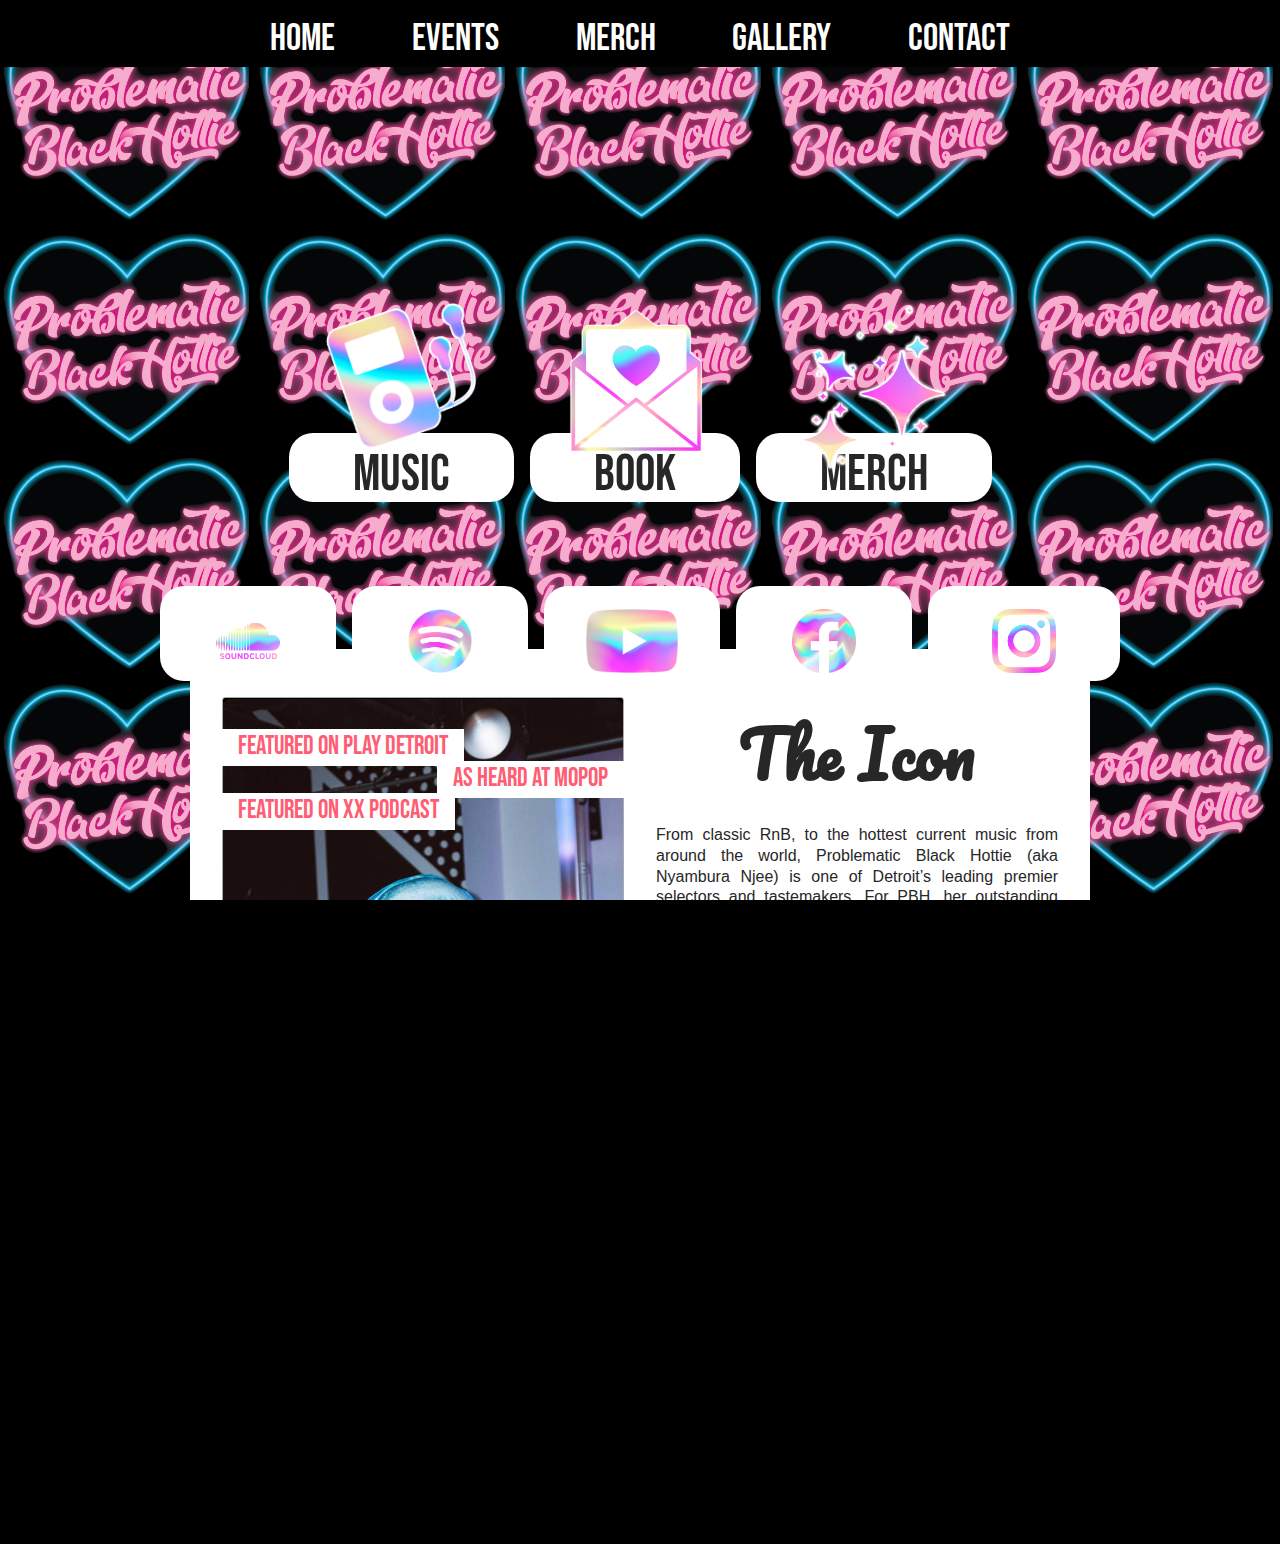
==== commit 2e132011: "V3 ready to demo." ====
--- a/index.html
+++ b/index.html
@@ -51,7 +51,7 @@
     <h1 class="visually hidden">Problematic Black Hottie</h1>
 
     <div class="video-container">
-    <div class="banner video" style="background-image: url('images/content/pbh-logo.png');">
+    <div class="banner video">
         <!-- <video autoplay muted loop>
             <source src="images/pbh-intro-crop.mp4" type="video/mp4">
           </video>     -->
@@ -91,8 +91,7 @@
         </section>
         
         <section id="social-cta">
-            <div class="bar-animate">
-                <div>
+            <!-- <div class="bar-animate">
                 <div class="bar bar1"></div>
                 <div class="bar bar2"></div>
                 <div class="bar bar2"></div>
@@ -104,7 +103,8 @@
                 <div class="bar bar3"></div>
                 <div class="bar bar1"></div>
             </div>
-            <div>
+                        <div class="bar-animate">
+                
                 <div class="bar bar7"></div>
                 <div class="bar bar6"></div>
                 <div class="bar bar2"></div>
@@ -115,8 +115,7 @@
                 <div class="bar bar4"></div>
                 <div class="bar bar5"></div>
                 <div class="bar bar7"></div>
-            </div>
-            </div>
+            </div> -->
             <h2 class="visibly-hidden">Follow Problematic Black Hottie For Live and Direct Black Girl Magic</h2>
 
             <div class="tabs">
@@ -181,21 +180,24 @@
             <div class="content">
                 <div class="flex-container gallery">
                     <div>
-                    <div><img src="images/content/pbh-blue-dj.png" alt=""></div>
+                    <div>
+                        <div class="press-list">
+                            <ul>
+                                <li class="pink-text"><a href="https://playgrounddetroit.com/pabst-sound-society-returns-to-detroit-with-oshun-siena-liggins-thursday-at-magic-stick/">Featured on Play Detroit</a></li>
+                                <li class="pink-text"><a href="https://playgrounddetroit.com/mo-pop-festival-2019-featuring-vampire-weekend-lizzo-siena-liggins-along-the-west-riverfront-park/">As heard at Mopop</a></li class="pink-text">
+                                <li class="pink-text"><a href="https://www.billboard.com/articles/news/dance/8530725/detroit-where-to-dance">Featured on XX Podcast</a></li class="pink-text">
+                            </ul>
+                    </div>
+                        <img src="images/content/pbh-blue-dj.png" alt=""></div>
                 </div>
                 <div>
                     <h2>The Icon</h2>
 
-                    <div id="contact">
-                    <ul>
-                        <li class="pink-text"><a href="">Featured on Play Detroit</a></li>
-                        <li class="pink-text"><a href="">As heard at Mopop</a></li class="pink-text">
-                        <li class="pink-text"><a href="">Featured on XX Podcast</a></li class="pink-text">
-                    </ul>
-            </div>
+                    
                     <p>
                         From classic RnB, to the hottest current music from around the world, Problematic Black Hottie (aka Nyambura Njee) is one of Detroit’s leading premier selectors and tastemakers. For PBH, her outstanding selecting skills plus acute ability too curate a contagious vibe, combined with a dubbed “Iconic” aesthetic are her defining factor. With a consistently signature style, sound, look, and energy, Problematic Black Hottie has become a Detroit staple and household name in less than two years.
                     </p>
+                    <div class="center"><div class="neon-button"><a  href="">Download Resume</a></div></div>
                 </div>
 
 
--- a/styles/menu.css
+++ b/styles/menu.css
@@ -49,7 +49,7 @@
     .nav ul#menu {
       display: flex;
       justify-content: flex-end;
-      font-size: 2.2vw;
+      font-size: 3vw;
     }
    
     /* ul#menu li a:after {
--- a/styles/style.css
+++ b/styles/style.css
@@ -16,6 +16,227 @@
     width: calc(var(--bar-width) - 5px);      
     animation: sound 0ms -800ms linear infinite alternate;
 }
+
+.center {
+    text-align: center;
+}
+
+   
+      
+      .neon-button {
+        display: inline-block;
+        margin: 2rem auto;
+        text-align: center;
+        border-radius: 0.25rem;
+        border: 3px solid rgb(0, 40, 70);
+        cursor: pointer;
+
+      }
+      
+      .neon-button:hover {
+        animation: border-flicker 2s linear forwards;
+      }
+      
+      .neon-button a{
+          padding: 1rem;
+        
+        font-size:2vw;
+        color: var(--pink);
+      }
+      
+      .neon-button:hover a {
+        animation: text-flicker 2s linear forwards;
+      }
+      
+      .neon-button:hover .first {
+        animation: letter-flicker 3s linear infinite;
+      }
+      
+      @keyframes text-flicker {
+        2% { 
+          color: rgb(230, 0, 120);
+          text-shadow: 0 0 15px rgb(230, 0, 120);
+        }
+        3% {
+          color: rgba(120, 0, 50, .5);
+          text-shadow: none;
+        }
+        6% {
+          color: rgb(230, 0, 120);
+          text-shadow: 0 0 15px rgb(230, 0, 120);
+        }
+        9% {
+          color: rgba(120, 0, 50, .5);
+          text-shadow: none;
+        }
+        11% {
+          color: rgb(230, 0, 120);
+          text-shadow: 0 0 15px rgb(230, 0, 120);
+        }
+        14% {
+          color: rgba(120, 0, 50, .5);
+          text-shadow: none;
+        }
+        18% {
+          color: rgb(230, 0, 120);
+          text-shadow: 0 0 15px rgb(230, 0, 120);
+        }
+        32% {
+          color: rgb(230, 0, 120);
+          text-shadow: 0 0 15px rgb(230, 0, 120);
+        }
+        33% {
+          color: rgba(120, 0, 50, .5);
+          text-shadow: none;
+        }
+        37% {
+          color: rgb(230, 0, 120);
+          text-shadow: 0 0 15px rgb(230, 0, 120);
+        }
+        39% {
+          color: rgba(120, 0, 50, .5);
+          text-shadow: none;
+        }
+        43% {
+          color: rgb(230, 0, 120);
+          text-shadow: 0 0 15px rgb(230, 0, 120);
+        }
+        46% {
+          color: rgba(120, 0, 50, .5);
+          text-shadow: none;
+        }
+        47% {
+          color: rgb(230, 0, 120);
+          text-shadow: 0 0 15px rgb(230, 0, 120);
+        }
+        100% {
+          color: rgb(230, 0, 120);
+          text-shadow: 0 0 15px rgb(230, 0, 120);
+        }
+      }
+      
+      @keyframes letter-flicker {
+          2% { 
+          color: rgb(230, 0, 120);
+          text-shadow: 0 0 15px rgb(230, 0, 120);
+        }
+        3% {
+          color: rgba(120, 0, 50, .5);
+          text-shadow: none;
+        }
+        6% {
+          color: rgb(230, 0, 120);
+          text-shadow: 0 0 15px rgb(230, 0, 120);
+        }
+        9% {
+          color: rgba(120, 0, 50, .5);
+          text-shadow: none;
+        }
+        11% {
+          color: rgb(230, 0, 120);
+          text-shadow: 0 0 15px rgb(230, 0, 120);
+        }
+        14% {
+          color: rgba(120, 0, 50, .5);
+          text-shadow: none;
+        }
+        18% {
+          color: rgb(230, 0, 120);
+          text-shadow: 0 0 15px rgb(230, 0, 120);
+        }
+        32% {
+          color: rgb(230, 0, 120);
+          text-shadow: 0 0 15px rgb(230, 0, 120);
+        }
+        33% {
+          color: rgba(120, 0, 50, .5);
+          text-shadow: none;
+        }
+        37% {
+          color: rgb(230, 0, 120);
+          text-shadow: 0 0 15px rgb(230, 0, 120);
+        }
+        39% {
+          color: rgba(120, 0, 50, .5);
+          text-shadow: none;
+        }
+        40% {
+          color: rgb(230, 0, 120);
+          text-shadow: 0 0 15px rgb(230, 0, 120);
+        }
+        100% {
+          color: rgb(230, 0, 120);
+          text-shadow: 0 0 15px rgb(230, 0, 120);
+        }
+      }
+      
+      @keyframes border-flicker {
+        2% {
+          border: 3px solid rgb(0, 180, 230);
+          box-shadow: 0 0 15px -1px rgb(0, 180, 230), 
+          0 0 12px -1px rgb(0, 180, 230) inset;
+        }
+        3% {
+          border: 3px solid rgb(0, 40, 70);
+          box-shadow: none;
+        }
+        5% {
+          border: 3px solid rgb(0, 180, 230);
+          box-shadow: 0 0 15px -1px rgb(0, 180, 230), 
+          0 0 12px -1px rgb(0, 180, 230) inset;
+        }
+        6% {
+          border: 3px solid rgb(0, 40, 70);
+          box-shadow: none;
+        }
+        7% {
+          border: 3px solid rgb(0, 180, 230);
+          box-shadow: 0 0 15px -1px rgb(0, 180, 230), 
+          0 0 12px -1px rgb(0, 180, 230) inset;
+        }
+        9% {
+          border: 3px solid rgb(0, 40, 70);
+          box-shadow: none;
+        }
+        13% {
+          border: 3px solid rgb(0, 180, 230);
+          box-shadow: 0 0 15px -1px rgb(0, 180, 230), 
+          0 0 12px -1px rgb(0, 180, 230) inset;
+        }
+        16% {
+          border: 3px solid rgb(0, 40, 70);
+          box-shadow: none;
+        }
+        18% {
+          border: 3px solid rgb(0, 180, 230);
+          box-shadow: 0 0 15px -1px rgb(0, 180, 230), 
+          0 0 12px -1px rgb(0, 180, 230) inset;
+        }
+        22% {
+          border: 3px solid rgb(0, 40, 70);
+          box-shadow: none;
+        }
+        34% {
+          border: 3px solid rgb(0, 180, 230);
+          box-shadow: 0 0 15px -1px rgb(0, 180, 230), 
+          0 0 12px -1px rgb(0, 180, 230) inset;
+        }
+        36% {
+          border: 3px solid rgb(0, 40, 70);
+          box-shadow: none;
+        }
+        54% {
+          border: 3px solid rgb(0, 180, 230);
+          box-shadow: 0 0 15px -1px rgb(0, 180, 230), 
+          0 0 12px -1px rgb(0, 180, 230) inset;
+        }
+        100% {
+          border: 3px solid rgb(0, 180, 230);
+          box-shadow: 0 0 15px -1px rgb(0, 180, 230), 
+          0 0 12px -1px rgb(0, 180, 230) inset;
+        }
+      }
+
 
 @keyframes sound {
     0% {
@@ -152,6 +373,7 @@
     --pink: #FF5D73;
     --light-pink: #f6adcd;
     --light-blue: #8fd4f5;
+    --blue: #0BC5EA;
     --black: #272727;
     --bar-width: 30px;
     width: 100%;
@@ -167,6 +389,12 @@
     color: var(--black);
     overflow-x: hidden;
     position: relative;
+    background-color: black;
+    background-position: bottom center;
+    background-repeat: repeat;
+    background-size: 20vw;
+    background-attachment: fixed;
+    background-image: url(../images/content/pbh-logo.png);
 }
 
 .visibly-hidden {
@@ -232,6 +460,7 @@
     color: var(--black);
     display: inline-block;
     transition: .4s;
+    font-family: 'Bebas Neue', cursive;
 }
 
 a:hover,
@@ -406,6 +635,9 @@
 	        animation: wobble-hor-bottom 2s infinite both;
 } */
 
+#events {
+    background-color: white;
+}
 #events h2 {
     margin: 0;
 }
@@ -508,14 +740,10 @@
 }
 
 .banner.video {
-    background-color: black;
-    /* height: 45vw;
+    /* height: 20vw;
     min-height: 0; */
-    background-position: center;
-    background-repeat: repeat;
-    background-size: 20vw;
-    padding: 3rem 0 0 0;
-    background-attachment: fixed;
+    
+    padding: 20vw 0 0 0;
 }
 
 .banner video {
@@ -540,7 +768,6 @@
     color: white;
 }
 
- a,
 footer a:hover,
 footer a:focus {
     color: white;
@@ -583,31 +810,99 @@
     font-family: 'Pacifico', cursive;
 }
 
-#contact ul {
-    display: flex;
-    flex: 0 1 auto;
-    align-items: center;
-    justify-content: space-between;
-    flex-wrap: wrap;
+.press-list {
+    /* position: absolute;
+    left: 0;
+    right: 0;
+    top: 0;
+    bottom: 0; */
+}
+
+.press-list ul {
+    position: absolute;
+    left: 0;
+    right: 0;
+    top: 0;
+    bottom: 0;
     font-family: 'Bebas Neue', cursive;
     margin: 0 0 1.25rem 0;
     font-size: 2vw;
 }
 
-
-#contact ul li a {
-    padding: 0 0.25rem;
-    border-bottom: 5px solid var(--light-blue);
-    border-left: 3px solid var(--light-blue);
-
-}
-
-#contact ul li a:hover,
-#contact ul li a:focus {
-    border-bottom: 1px solid var(--light-blue);
-    border-left: 1px solid var(--light-blue);
-    padding: 4px 0.25rem 0 0.25rem;
-
+.press-list ul li{
+    padding: 0.5rem 1rem;
+    background: white;
+    position: absolute;
+}
+
+.press-list ul li:nth-child(1){
+    top: 2rem;
+    left: 0;
+    text-align: left;
+    padding-left: 0;
+}
+
+.press-list ul li:nth-child(2){
+    top: 4rem;
+    right: 0;
+    text-align: right;
+    padding-right: 0;
+}
+
+.press-list ul li:nth-child(3){
+    top: 6rem;
+    left: 0;
+    text-align: left;
+    padding-left: 0;
+
+}
+
+.press-list ul li:nth-child(4){
+    top: 8rem;
+    right: 0;
+    text-align: right;
+    padding-right: 0;
+
+}
+
+
+.press-list ul li a {
+    color: var(--pink);
+    padding: 0;
+    padding-right: 1rem;
+}
+
+.press-list ul li:nth-child(odd) a {
+    padding: 0;
+    padding-left: 1rem;;
+}
+
+
+.press-list ul li a:hover,
+.press-list ul li a:focus {
+    color: var(--pink);
+    padding-left: 0;
+    padding-right: 0;
+}
+
+.underline-list {
+    margin: 2rem 0;
+    font-size: 1.2rem;
+}
+.underline-list li{
+    margin-bottom: 0.5rem;
+}
+
+.underline-list a{
+    color: var(--blue);
+    border-bottom: 3px solid transparent;
+
+}
+
+.underline-list a:hover,
+.underline-list a:focus
+{
+    border-bottom: 3px solid var(--light-blue);
 }
 
 #contact p {
@@ -696,6 +991,7 @@
     text-align: center;
     transition: .4s;
     margin-bottom: -2rem;
+    z-index: 2;
 }
 
 .tabs .sticker:last-of-type {
@@ -753,8 +1049,10 @@
 }
 
 #events > div {
-    margin-top: 4vw;
     padding: 0;
+
+    padding-top: 4vw;
+
 }
 
 #events.show {
@@ -771,6 +1069,7 @@
     align-items: stretch;
     justify-content: center;
     padding: 0.5rem 0.25rem;
+    max-height: 80vh;
 }
 
 #events ul li {
@@ -778,6 +1077,7 @@
     position: relative;
     display: none;
     margin: 0 0.25rem;
+    overflow: hidden;
 }
 
 #events ul li.active {
@@ -826,11 +1126,15 @@
     opacity: 1;
 }
 
+#events ul img {
+    max-height: 100%;
+}
+
 #social-cta {
-    background-color: #FDB8BB;
-    background: linear-gradient(90deg, rgba(255,93,115,1) 0%, rgba(255,224,243,1) 50%, rgba(143,212,245,1) 100%);
-    background-size: cover;
-    background-position: center;
+    /* background-color: #FDB8BB; */
+    /* background: linear-gradient(90deg, rgba(255,93,115,1) 0%, rgba(255,224,243,1) 50%, rgba(143,212,245,1) 100%); */
+    /* background-size: cover;
+    background-position: center; */
     text-align: center;
     position: relative;
     padding: 100px 0.5rem 0.5rem 0.5rem;
@@ -839,7 +1143,7 @@
 
 #social-cta .content {
     background-color: white;
-    padding: 3rem 1rem 1rem 1rem;
+    padding: 3rem 2rem 2rem 2rem;
     width: 900px;
     margin: 0 auto;
     text-align: justify;
@@ -855,9 +1159,13 @@
 
 .bar-animate {
     position: absolute;
-    top: 30px;
+    top: 29px;
     left: 0;
     
+}
+
+.bar-animate:nth-child(2) {
+    left: 400px;
 }
 
 /* #social-cta:after {
@@ -914,9 +1222,13 @@
     align-items: flex-start;
 }
 .gallery > div {
-    padding: 1rem;
+    padding: 0;
     flex: 1 1 50%;
-
+    position: relative;
+
+}
+.gallery > div:first-child {
+    margin-right: 2rem;
 }
 
 .gallery img {
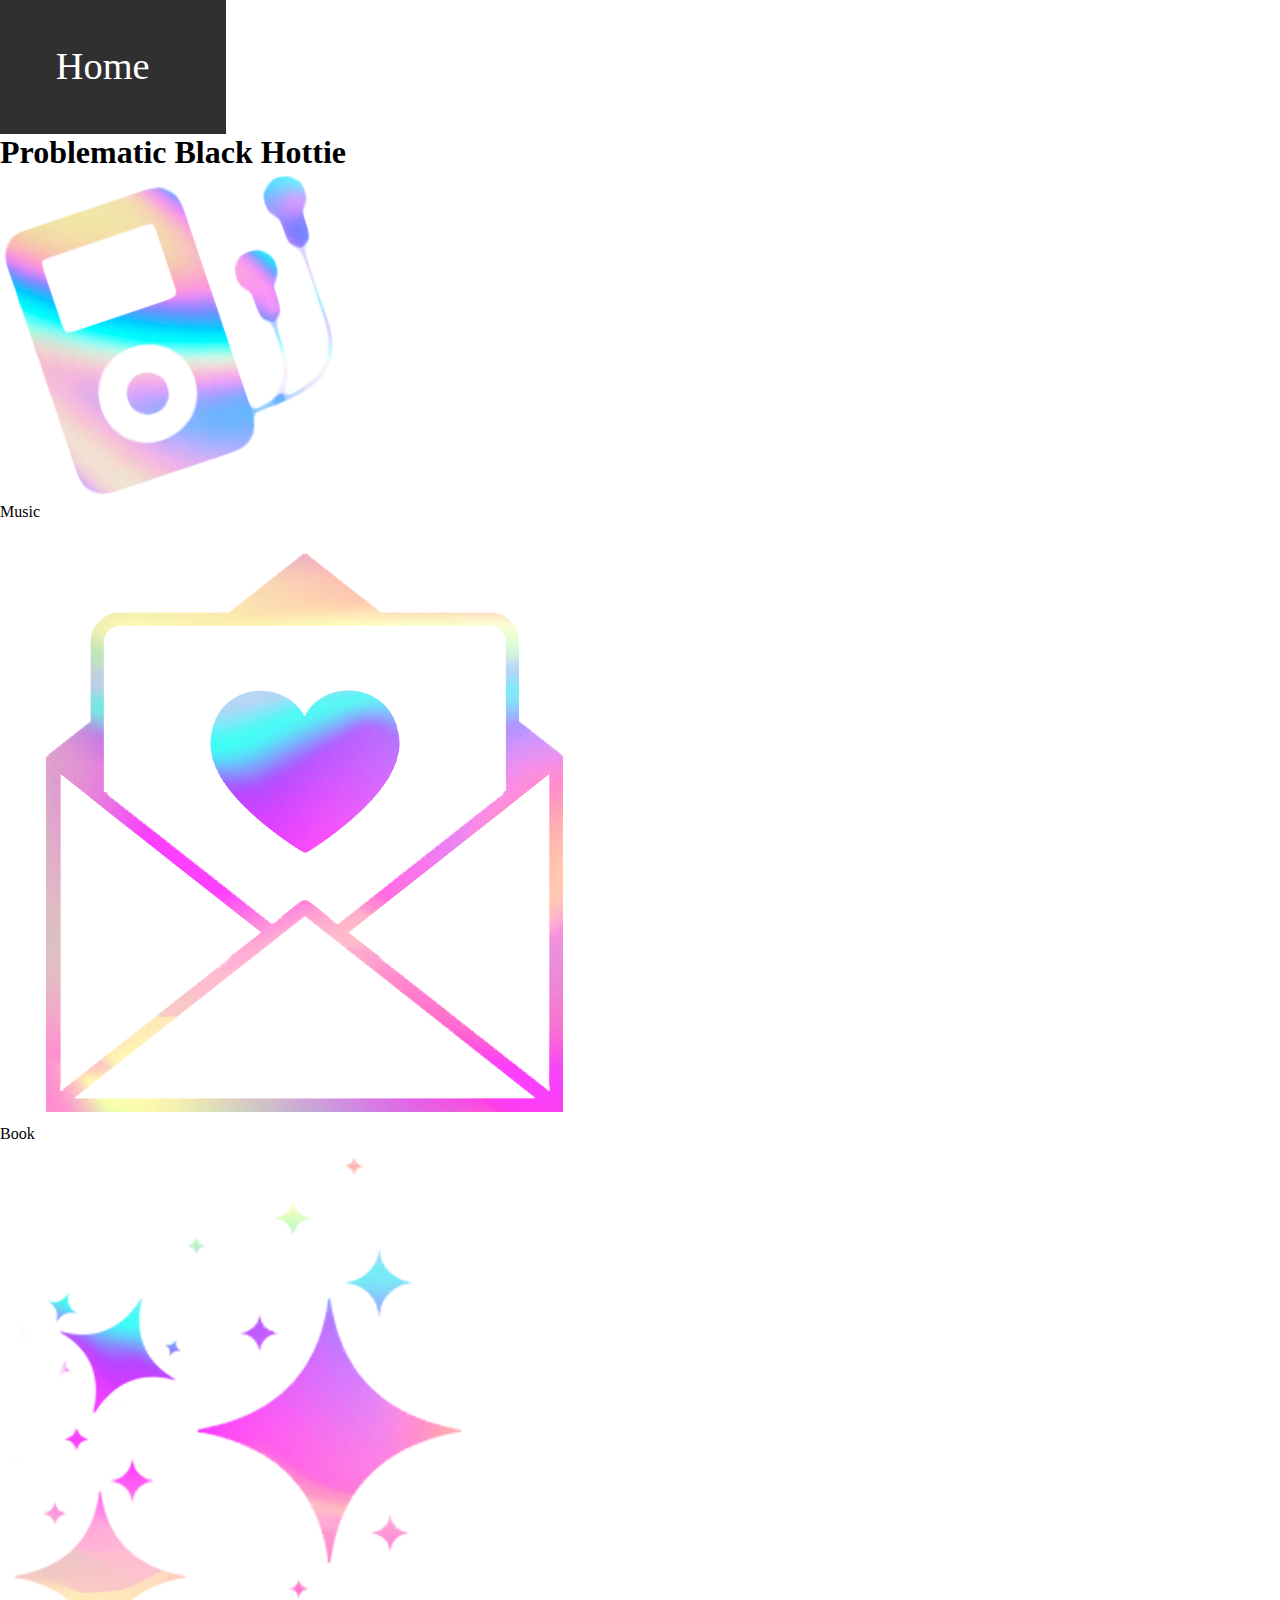
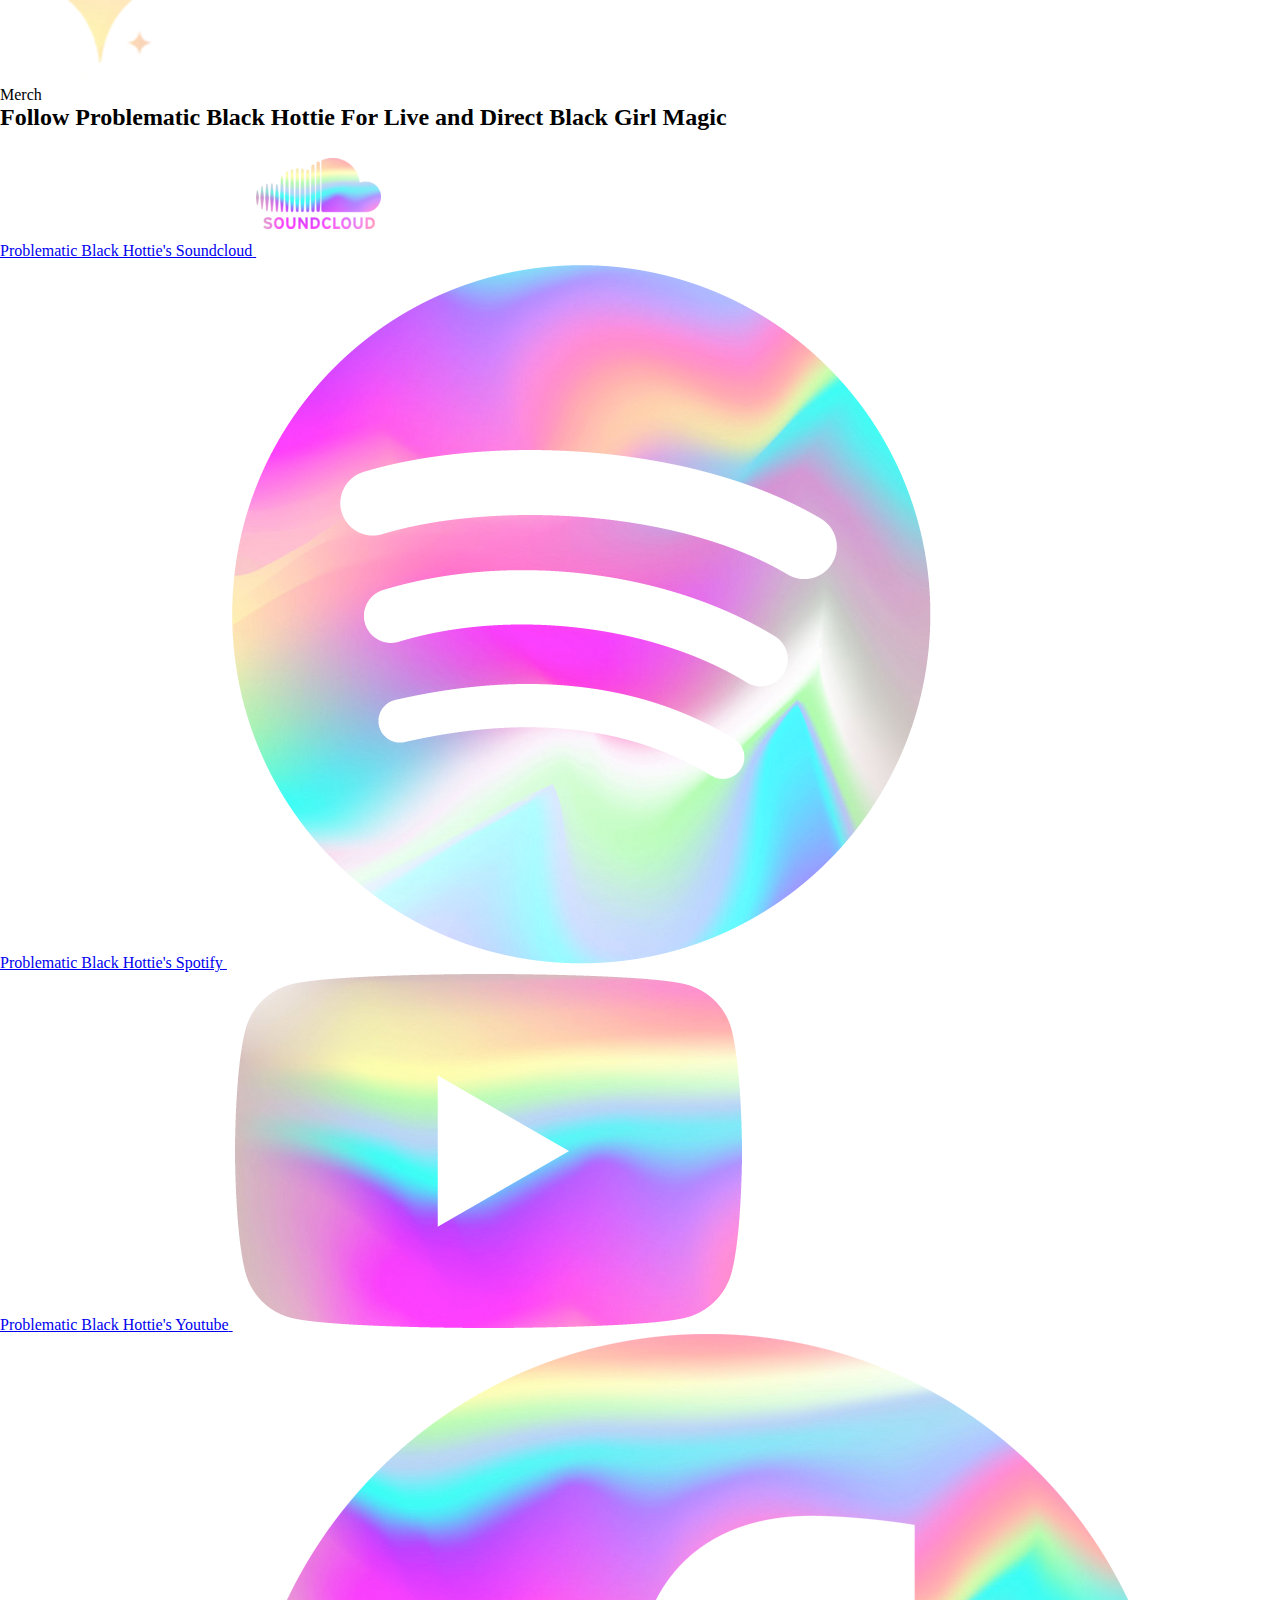
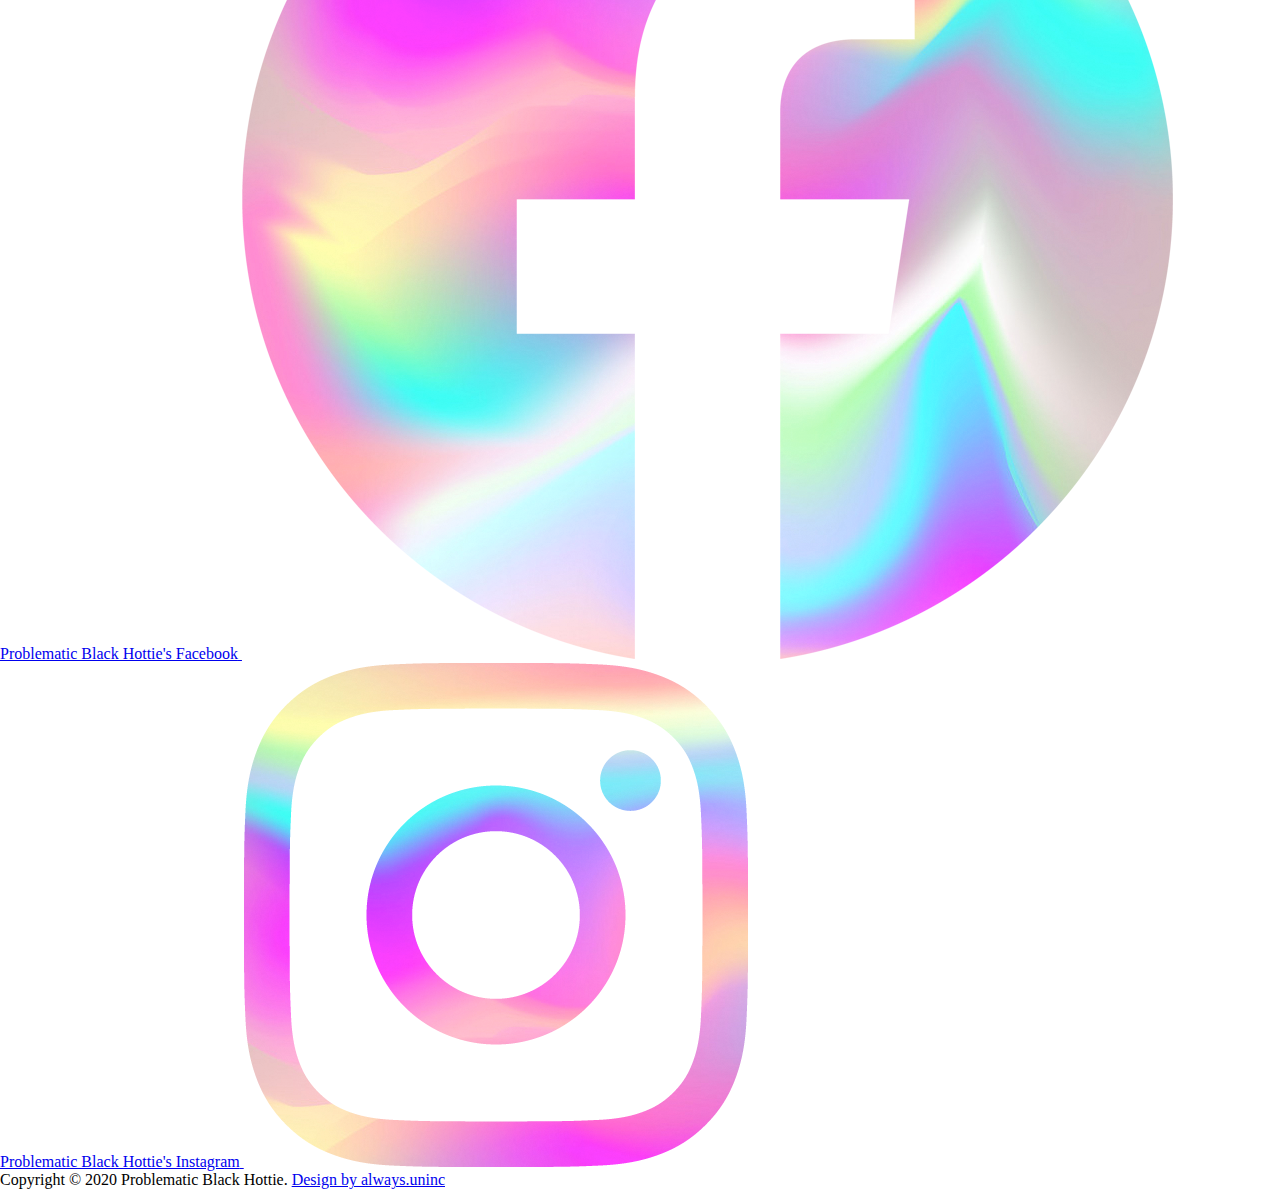
==== commit ce39a172: "resetting." ====
--- a/index.html
+++ b/index.html
@@ -74,136 +74,55 @@
     </div>
 
     </div>
-    
-        
-        <section id="events">
-            <!-- <h2>Upcoming Shows</h2> -->
-            <!-- <div class="slant-up"></div> -->
-            <!-- <div class="icon"><img src="images/icons/disco-ball.png"></div> -->
-            <!-- 
-            <div class="icon"><img src="images/content/orange-whole.png"></div>
-            <div class="icon"><img src="images/content/cherries.png"></div> -->
-            <div class="flex-container">
-                <ul id="show-list">
-                    <li><div class="wrapper"><img src="images/content/94-east-africa-show-poster.png" alt=""><div class="show-info"><span class="date">12/31/20</span><span class="title">1517 Broadway, Detroit, MI</span><a href="" class="get-tickets button">Facebook Event<span class="visibly-hidden">Facebook Event for Problematic Black Hottie in Detroit, MI on Dec 26 2019</span></span></a></div></div></li>
-                    <li><div class="wrapper"><img src="images/content/94-east-africa-show-poster.png" alt=""><div class="show-info"><span class="date">12/26/20</span><span class="title">1517 Broadway, Detroit, MI</span><a href="" class="get-tickets button">Facebook Event<span class="visibly-hidden">Facebook Event for Problematic Black Hottie in Detroit, MI on Dec 26 2019</span></span></a></div></div></li>
-            </div>
-        </section>
-        
-        <section id="social-cta">
-            <!-- <div class="bar-animate">
-                <div class="bar bar1"></div>
-                <div class="bar bar2"></div>
-                <div class="bar bar2"></div>
-                <div class="bar bar3"></div>
-                <div class="bar bar4"></div>
-                <div class="bar bar5"></div>
-                <div class="bar bar6"></div>
-                <div class="bar bar2"></div>
-                <div class="bar bar3"></div>
-                <div class="bar bar1"></div>
-            </div>
-                        <div class="bar-animate">
-                
-                <div class="bar bar7"></div>
-                <div class="bar bar6"></div>
-                <div class="bar bar2"></div>
-                <div class="bar bar5"></div>
-                <div class="bar bar3"></div>
-                <div class="bar bar2"></div>
-                <div class="bar bar1"></div>
-                <div class="bar bar4"></div>
-                <div class="bar bar5"></div>
-                <div class="bar bar7"></div>
-            </div> -->
-            <h2 class="visibly-hidden">Follow Problematic Black Hottie For Live and Direct Black Girl Magic</h2>
-
+        <h2 class="visibly-hidden">Follow Problematic Black Hottie For Live and Direct Black Girl Magic</h2>
             <div class="tabs">
                 <div class="sticker">
-                <div class="label">
+                    <div class="label">
+                        <a href="https://soundcloud.com/problematicblackhottie" class="social-icon soundcloud">
+                            <div><span class="visibly-hidden">Problematic Black Hottie's Soundcloud</span>
+                                <img src="images/icons/soundcloud-holo.png" />
+                            </div>
+                        </a>
+                    </div>
+                </div>
+                <div class="sticker">
+                    <div class="label">
+                        <a href="https://open.spotify.com/playlist/0a9Ny7xO63K26u5kKhuHhK?" class="social-icon spotify">
+                            <div><span class="visibly-hidden">Problematic Black Hottie's Spotify</span>
+                                <img src="images/icons/spotify-holo.png" />
+                            </div>
+                        </a>
+                    </div>
+                </div>
+                <div class="sticker">
+                    <div class="label">
+                        <a href="https://www.youtube.com/channel/UCrXOx9rAMqIMLn2zxDo0K-A" class="social-icon youtube">
+                            <div><span class="visibly-hidden">Problematic Black Hottie's Youtube</span>
+                                <img src="images/icons/yt-holo.png" />
+                            </div>
+                        </a>
+                    </div>
+                </div>
+                <div class="sticker">
+                    <div class="label">
+                        <a href="https://www.facebook.com/problematicblackhottie/" class="social-icon facebook">
+                            <div><span class="visibly-hidden">Problematic Black Hottie's Facebook</span>
+                                <img src="images/icons/fb-holo.png" />
+                            </div>
+                        </a>
+                    </div>
+                </div>
+                <div class="sticker">
+                    <div class="label">
+                        <a href="https://www.instagram.com/problematicblackhottie/?hl=en" class="social-icon instagram">
+                            <div><span class="visibly-hidden">Problematic Black Hottie's Instagram</span>
+                                <img src="images/icons/ig-holo.png" />
+                            </div>
+                        </a>
+                    </div>
+                </div>
+            </div>
 
-                
-                <a href="https://soundcloud.com/problematicblackhottie" class="social-icon soundcloud">
-                    <div><span class="visibly-hidden">Problematic Black Hottie's Soundcloud</span>
-                        <img src="images/icons/soundcloud-holo.png" />
-                    </div>
-                </a>
-            </div>
-        </div>
-        <div class="sticker">
-
-            <div class="label">
-
-                <a href="https://open.spotify.com/playlist/0a9Ny7xO63K26u5kKhuHhK?" class="social-icon spotify">
-                    <div><span class="visibly-hidden">Problematic Black Hottie's Spotify</span>
-                        <img src="images/icons/spotify-holo.png" />
-                    </div>
-                </a>
-            </div>
-        </div>
-        <div class="sticker">
-
-            <div class="label">
-
-                <a href="https://www.youtube.com/channel/UCrXOx9rAMqIMLn2zxDo0K-A" class="social-icon youtube">
-                    <div><span class="visibly-hidden">Problematic Black Hottie's Youtube</span>
-                        <img src="images/icons/yt-holo.png" />
-                    </div>
-                </a>
-            </div>
-        </div>
-        <div class="sticker">
-
-            <div class="label">
-
-                <a href="https://www.facebook.com/problematicblackhottie/" class="social-icon facebook">
-                    <div><span class="visibly-hidden">Problematic Black Hottie's Facebook</span>
-                        <img src="images/icons/fb-holo.png" />
-                    </div>
-                </a>
-            </div>
-        </div>
-        <div class="sticker">
-
-            <div class="label">
-
-                <a href="https://www.instagram.com/problematicblackhottie/?hl=en" class="social-icon instagram">
-                    <div><span class="visibly-hidden">Problematic Black Hottie's Instagram</span>
-                        <img src="images/icons/ig-holo.png" />
-                    </div>
-                </a>
-            </div>
-        </div>
-                
-
-            </div>
-            <div class="content">
-                <div class="flex-container gallery">
-                    <div>
-                    <div>
-                        <div class="press-list">
-                            <ul>
-                                <li class="pink-text"><a href="https://playgrounddetroit.com/pabst-sound-society-returns-to-detroit-with-oshun-siena-liggins-thursday-at-magic-stick/">Featured on Play Detroit</a></li>
-                                <li class="pink-text"><a href="https://playgrounddetroit.com/mo-pop-festival-2019-featuring-vampire-weekend-lizzo-siena-liggins-along-the-west-riverfront-park/">As heard at Mopop</a></li class="pink-text">
-                                <li class="pink-text"><a href="https://www.billboard.com/articles/news/dance/8530725/detroit-where-to-dance">Featured on XX Podcast</a></li class="pink-text">
-                            </ul>
-                    </div>
-                        <img src="images/content/pbh-blue-dj.png" alt=""></div>
-                </div>
-                <div>
-                    <h2>The Icon</h2>
-
-                    
-                    <p>
-                        From classic RnB, to the hottest current music from around the world, Problematic Black Hottie (aka Nyambura Njee) is one of Detroit’s leading premier selectors and tastemakers. For PBH, her outstanding selecting skills plus acute ability too curate a contagious vibe, combined with a dubbed “Iconic” aesthetic are her defining factor. With a consistently signature style, sound, look, and energy, Problematic Black Hottie has become a Detroit staple and household name in less than two years.
-                    </p>
-                    <div class="center"><div class="neon-button"><a  href="">Download Resume</a></div></div>
-                </div>
-
-
-</div>  
-                
-            </div>
             <!-- <img class="pbh" src="images/content/pbh-cutout.png" alt=""></div> -->
             <footer id="music">
                 <p>Copyright &copy; 2020 Problematic Black Hottie. <a href="http://alwaysuninc.com">Design by always.uninc</a></p>
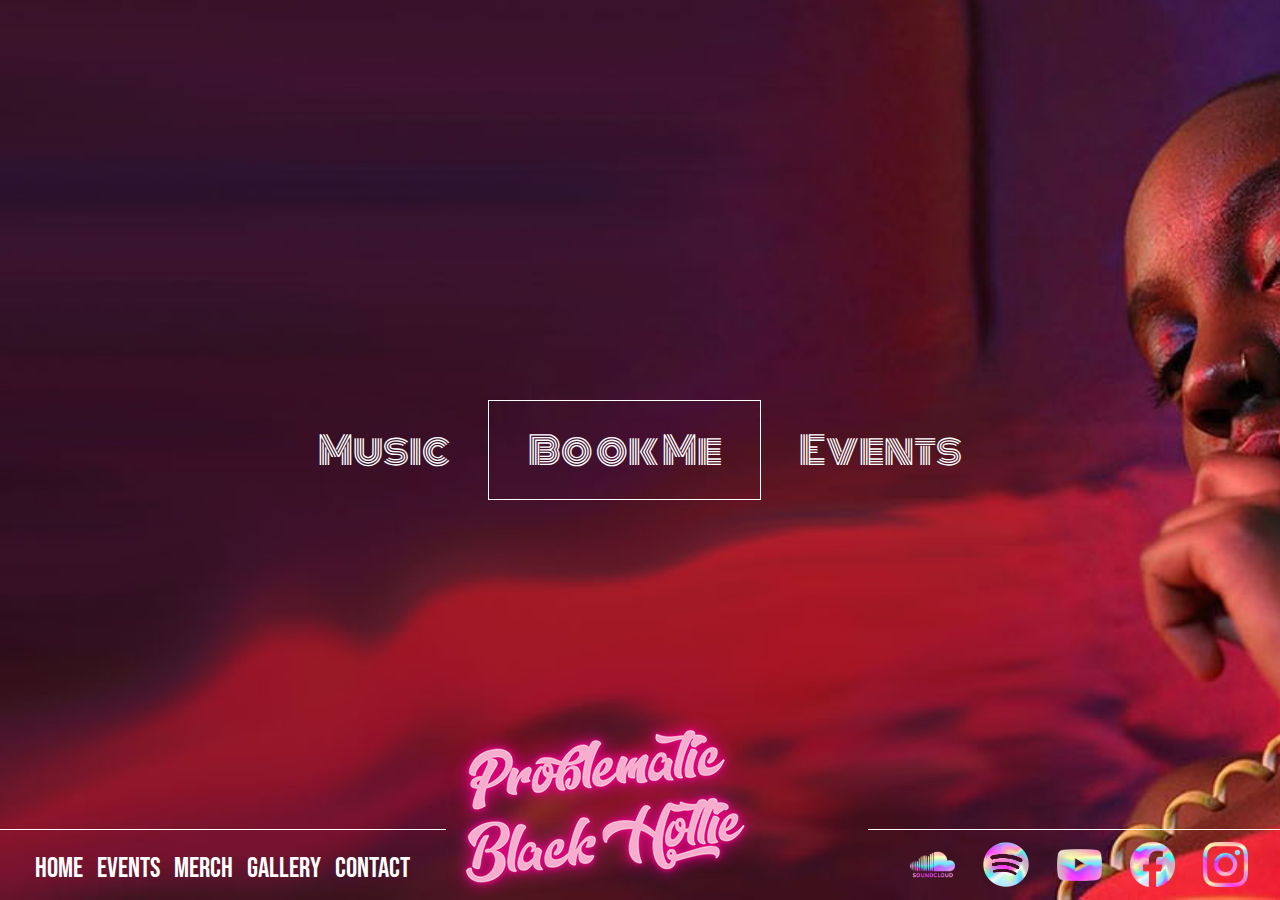
==== commit bf145f6c: "New Design." ====
--- a/index.html
+++ b/index.html
@@ -20,109 +20,98 @@
     <meta property="og:image" content="image/og/pbh-og-1000.jpg" />
     <meta property="og:image:width" content="1000" />
     <link rel="shortcut icon" href="/favicon.ico" />
-    <link href="https://fonts.googleapis.com/css?family=Anton|Bebas+Neue|Pacifico|Questrial&display=swap" rel="stylesheet">
+    <link href="https://fonts.googleapis.com/css?family=Monoton|Bebas+Neue|Pacifico|Questrial&display=swap" rel="stylesheet">
     <script src="https://code.jquery.com/jquery-3.4.1.min.js" integrity="sha256-CSXorXvZcTkaix6Yvo6HppcZGetbYMGWSFlBw8HfCJo=" crossorigin="anonymous"></script>
     <script src="scripts/script.js"></script>
 </head>
 
 <body>
-    <header class="menu">
-        <nav class="nav">
 
-            <ul id="menu">
-                <li><a href="/">Home</a></li>
-                <li><a href="/events">Events</a></li>
-                <li><a href="/merch">Merch</a></li>
-                <li><a href="/gallery">Gallery</a></li>
-                <li><a href="/contact">Contact</a></li>
+    <main id="page-wrapper" class="video-container">
+        <h1 class="visually hidden">Problematic Black Hottie</h1>
+        <div id="center-nav">
+            <ul id="big-nav" class="menu">
+                <li>
+                    <a class="label">Music</a>
+                </li>
+                <li>
+                    <a class="label">Book Me</a>
+                </li>
+                <li>
+                    <a class="label">Events</a>
+                </li>
             </ul>
-
-            <div class="hamburger-container">
-                <ul class="hamburger">
-                    <li></li>
-                    <li></li>
-                    <li></li>
+        </div>
+        <div id="bottom-nav">
+            <div id="left-bottom-nav">
+                <nav class="nav">
+                    <ul class="menu">
+                        <li><a href="/">Home</a></li>
+                        <li><a href="/events">Events</a></li>
+                        <li><a href="/merch">Merch</a></li>
+                        <li><a href="/gallery">Gallery</a></li>
+                        <li><a href="/contact">Contact</a></li>
+                    </ul>
+                    <div class="hamburger-container">
+                        <ul class="hamburger">
+                            <li></li>
+                            <li></li>
+                            <li></li>
+                        </ul>
+                    </div>
+                </nav>
+            </div>
+            <div id="big-logo">
+                <img src="images/content/pbh-text-only-logo.png" alt="Problematic Black Hottie Logo">
+            </div>
+            <div id="right-bottom-nav">
+                <h2 class="visibly-hidden">Follow Problematic Black Hottie For Live and Direct Black Girl Magic</h2>
+                <ul class="tabs menu">
+                    <li class="sticker">
+                        <div class="label">
+                            <a href="https://soundcloud.com/problematicblackhottie" class="social-icon soundcloud">
+                                <span class="visibly-hidden">Problematic Black Hottie's Soundcloud</span>
+                                <img src="images/icons/soundcloud-holo.png" />
+                            </a>
+                        </div>
+                    </li>
+                    <li class="sticker">
+                        <div class="label">
+                            <a href="https://open.spotify.com/playlist/0a9Ny7xO63K26u5kKhuHhK?" class="social-icon spotify">
+                                <span class="visibly-hidden">Problematic Black Hottie's Spotify</span>
+                                <img src="images/icons/spotify-holo.png" />
+                            </a>
+                        </div>
+                    </li>
+                    <li class="sticker">
+                        <div class="label">
+                            <a href="https://www.youtube.com/channel/UCrXOx9rAMqIMLn2zxDo0K-A" class="social-icon youtube">
+                                <span class="visibly-hidden">Problematic Black Hottie's Youtube</span>
+                                <img src="images/icons/yt-holo.png" />
+                            </a>
+                        </div>
+                    </li>
+                    <li class="sticker">
+                        <div class="label">
+                            <a href="https://www.facebook.com/problematicblackhottie/" class="social-icon facebook">
+                                <span class="visibly-hidden">Problematic Black Hottie's Facebook</span>
+                                <img src="images/icons/fb-holo.png" />
+                            </a>
+                        </div>
+                    </li>
+                    <li class="sticker">
+                        <div class="label">
+                            <a href="https://www.instagram.com/problematicblackhottie/?hl=en" class="social-icon instagram">
+                                <span class="visibly-hidden">Problematic Black Hottie's Instagram</span>
+                                <img src="images/icons/ig-holo.png" />
+                            </a>
+                        </div>
+                    </li>
                 </ul>
             </div>
-
-        </nav>
-    </header>
-    <main>
-    <h1 class="visually hidden">Problematic Black Hottie</h1>
-
-    <div class="video-container">
-    <div class="banner video">
-        <!-- <video autoplay muted loop>
-            <source src="images/pbh-intro-crop.mp4" type="video/mp4">
-          </video>     -->
-
+        </div>
+    </main>
         
-        <div id="big-nav" class="tabs">
-            <div class="sticker">
-                <div class="icon"><img src="images/content/music.png"></div>
-                <div class="label">Music</div>
-            </div>
-            <div class="sticker">
-                <div class="icon"><img src="images/content/envelope-open.png"></div>
-                <div class="label">Book</div>
-            </div>
-            <div class="sticker">
-                <div class="icon"><img src="images/content/sparkle.png"></div>
-                <div class="label">Merch</div>
-            </div>
-        </div>
-    </div>
-
-    </div>
-        <h2 class="visibly-hidden">Follow Problematic Black Hottie For Live and Direct Black Girl Magic</h2>
-            <div class="tabs">
-                <div class="sticker">
-                    <div class="label">
-                        <a href="https://soundcloud.com/problematicblackhottie" class="social-icon soundcloud">
-                            <div><span class="visibly-hidden">Problematic Black Hottie's Soundcloud</span>
-                                <img src="images/icons/soundcloud-holo.png" />
-                            </div>
-                        </a>
-                    </div>
-                </div>
-                <div class="sticker">
-                    <div class="label">
-                        <a href="https://open.spotify.com/playlist/0a9Ny7xO63K26u5kKhuHhK?" class="social-icon spotify">
-                            <div><span class="visibly-hidden">Problematic Black Hottie's Spotify</span>
-                                <img src="images/icons/spotify-holo.png" />
-                            </div>
-                        </a>
-                    </div>
-                </div>
-                <div class="sticker">
-                    <div class="label">
-                        <a href="https://www.youtube.com/channel/UCrXOx9rAMqIMLn2zxDo0K-A" class="social-icon youtube">
-                            <div><span class="visibly-hidden">Problematic Black Hottie's Youtube</span>
-                                <img src="images/icons/yt-holo.png" />
-                            </div>
-                        </a>
-                    </div>
-                </div>
-                <div class="sticker">
-                    <div class="label">
-                        <a href="https://www.facebook.com/problematicblackhottie/" class="social-icon facebook">
-                            <div><span class="visibly-hidden">Problematic Black Hottie's Facebook</span>
-                                <img src="images/icons/fb-holo.png" />
-                            </div>
-                        </a>
-                    </div>
-                </div>
-                <div class="sticker">
-                    <div class="label">
-                        <a href="https://www.instagram.com/problematicblackhottie/?hl=en" class="social-icon instagram">
-                            <div><span class="visibly-hidden">Problematic Black Hottie's Instagram</span>
-                                <img src="images/icons/ig-holo.png" />
-                            </div>
-                        </a>
-                    </div>
-                </div>
-            </div>
-
             <!-- <img class="pbh" src="images/content/pbh-cutout.png" alt=""></div> -->
             <footer id="music">
                 <p>Copyright &copy; 2020 Problematic Black Hottie. <a href="http://alwaysuninc.com">Design by always.uninc</a></p>
--- a/styles/menu.css
+++ b/styles/menu.css
@@ -19,22 +19,18 @@
     position: relative;
   }
   
-  ul#menu {
+  ul.menu {
     display: none;
   }
   
-  ul#menu li a {
+  ul.menu li a {
     width: 100%;
     display: block;
     color: #fff;
-    padding: 1em 2em;
+    padding: 0.5em;
     transition: background 0.2s;
     text-decoration: none;
     position: relative;
-    line-height: 1.5em;
-  }
-  ul#menu a:hover {
-    background-color: #303030;
   }
   
   @media screen and (min-width: 500px) {
@@ -46,24 +42,13 @@
       display: none;
     }
   
-    .nav ul#menu {
+    ul.menu {
+      font-family: 'Bebas Neue';
       display: flex;
-      justify-content: flex-end;
-      font-size: 3vw;
-    }
-   
-    /* ul#menu li a:after {
-        content: '';
-        background-color: white;
-        height: 100%;
-        width: 3px;
-        position: absolute;
-        right: 0;
-        top: 0;
-    } */
-    ul#menu li:last-child a:after {
-        content: none;
-        display: none;
+      justify-content: center;
+      align-items: center;
+      font-size: 2.2vw;
+      padding: 0 1em;
     }
   }
 
--- a/styles/style.css
+++ b/styles/style.css
@@ -0,0 +1,103 @@
+* {
+    margin: 0;
+    padding: 0;
+    line-height: normal;
+    box-sizing: border-box;
+    max-width: 100%;
+}
+
+.hidden {
+    display: none;
+}
+
+.visibly-hidden {
+    display: block;
+    position: absolute;
+    line-height: 0;
+    left: -9999px;
+    height: 0;
+}
+
+a {
+    cursor: pointer;
+}
+
+a:hover {
+    background: rgba(255,255,255,0.2);
+}
+
+ul, li, ol {
+    display: block;
+    list-style-type: none;
+    list-style-image: none;
+}
+div {
+    display: block;
+    width: 100%;
+}
+
+html, body {
+    background-color: black;
+}
+#page-wrapper {
+    background-image: url(../images/bg/pbh-sassy-phone.jpg);
+    position: absolute;
+    top: 0;
+    bottom: 0;
+    right: 0;
+    left: 0;
+    background-position: center;
+    background-repeat: no-repeat;
+    background-size: cover;
+    display: flex;
+    align-items: center;
+    justify-content: center;
+}
+
+#center-nav a {
+    font-family: 'Monoton';
+    color: white;
+    padding: 0.5em 1em;
+    font-size: 3vw;
+    flex: 0 1 20%;
+}
+#center-nav li:nth-child(2) a {
+    border: 1px solid white;
+}
+#bottom-nav {
+    position: absolute;
+    bottom: 0;
+    left: 0;
+    right: 0;
+    display: flex;
+    justify-content: space-between;
+    align-items: flex-end;
+}
+
+#bottom-nav > div {
+    flex: 1 0 33%;
+    border-top: 1px solid white;
+}
+#bottom-nav a {
+    line-height: 2.5em;
+    height: 2.5em;
+    padding: 0 0.25em;
+}
+#bottom-nav #left-bottom-nav a {
+    line-height: 2.25em;
+    padding-top: 0.25em
+}
+#bottom-nav .sticker {
+    padding: 0 0.25em;
+    flex: 0 1 25%;
+}
+#bottom-nav .sticker a {
+    padding: 0.25em;
+    display: flex;
+    align-items: center;
+    line-height: 0;
+}
+#bottom-nav #big-logo {
+    border: none;
+    flex-grow: 0;
+}